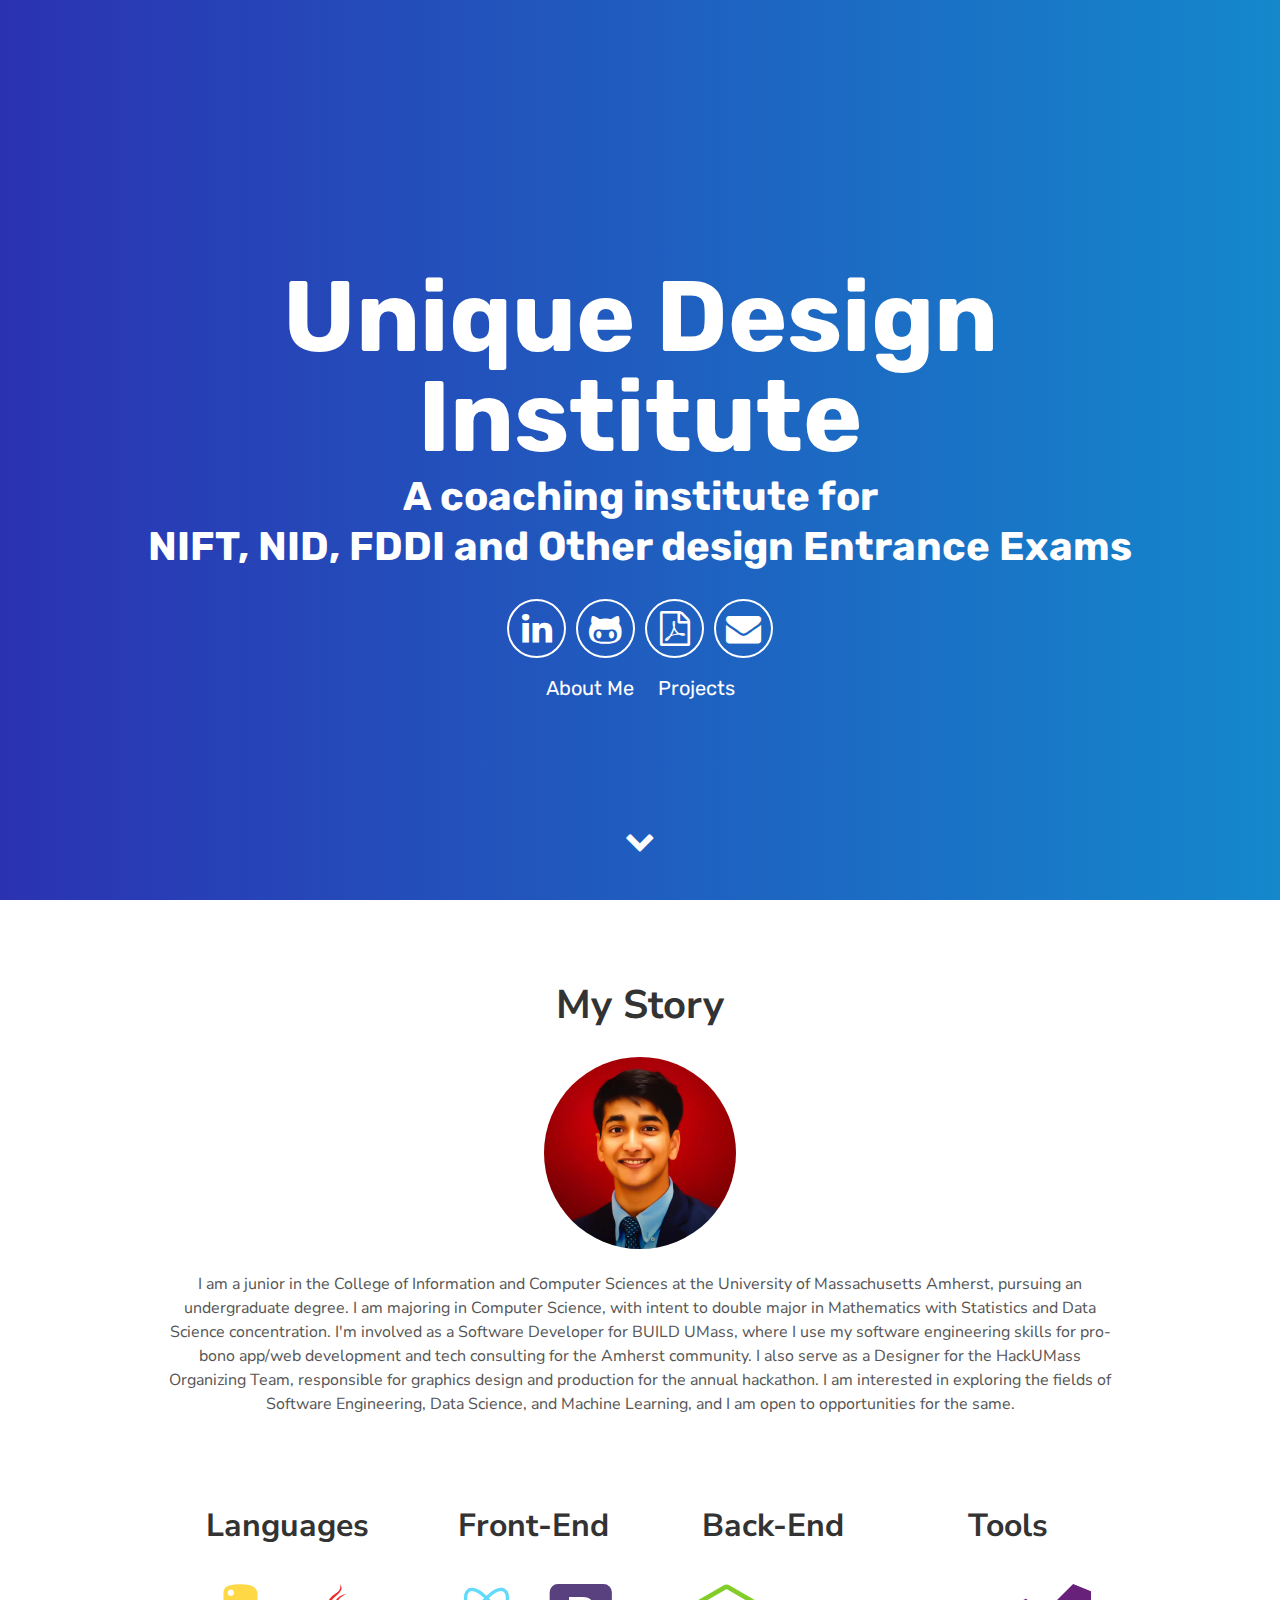
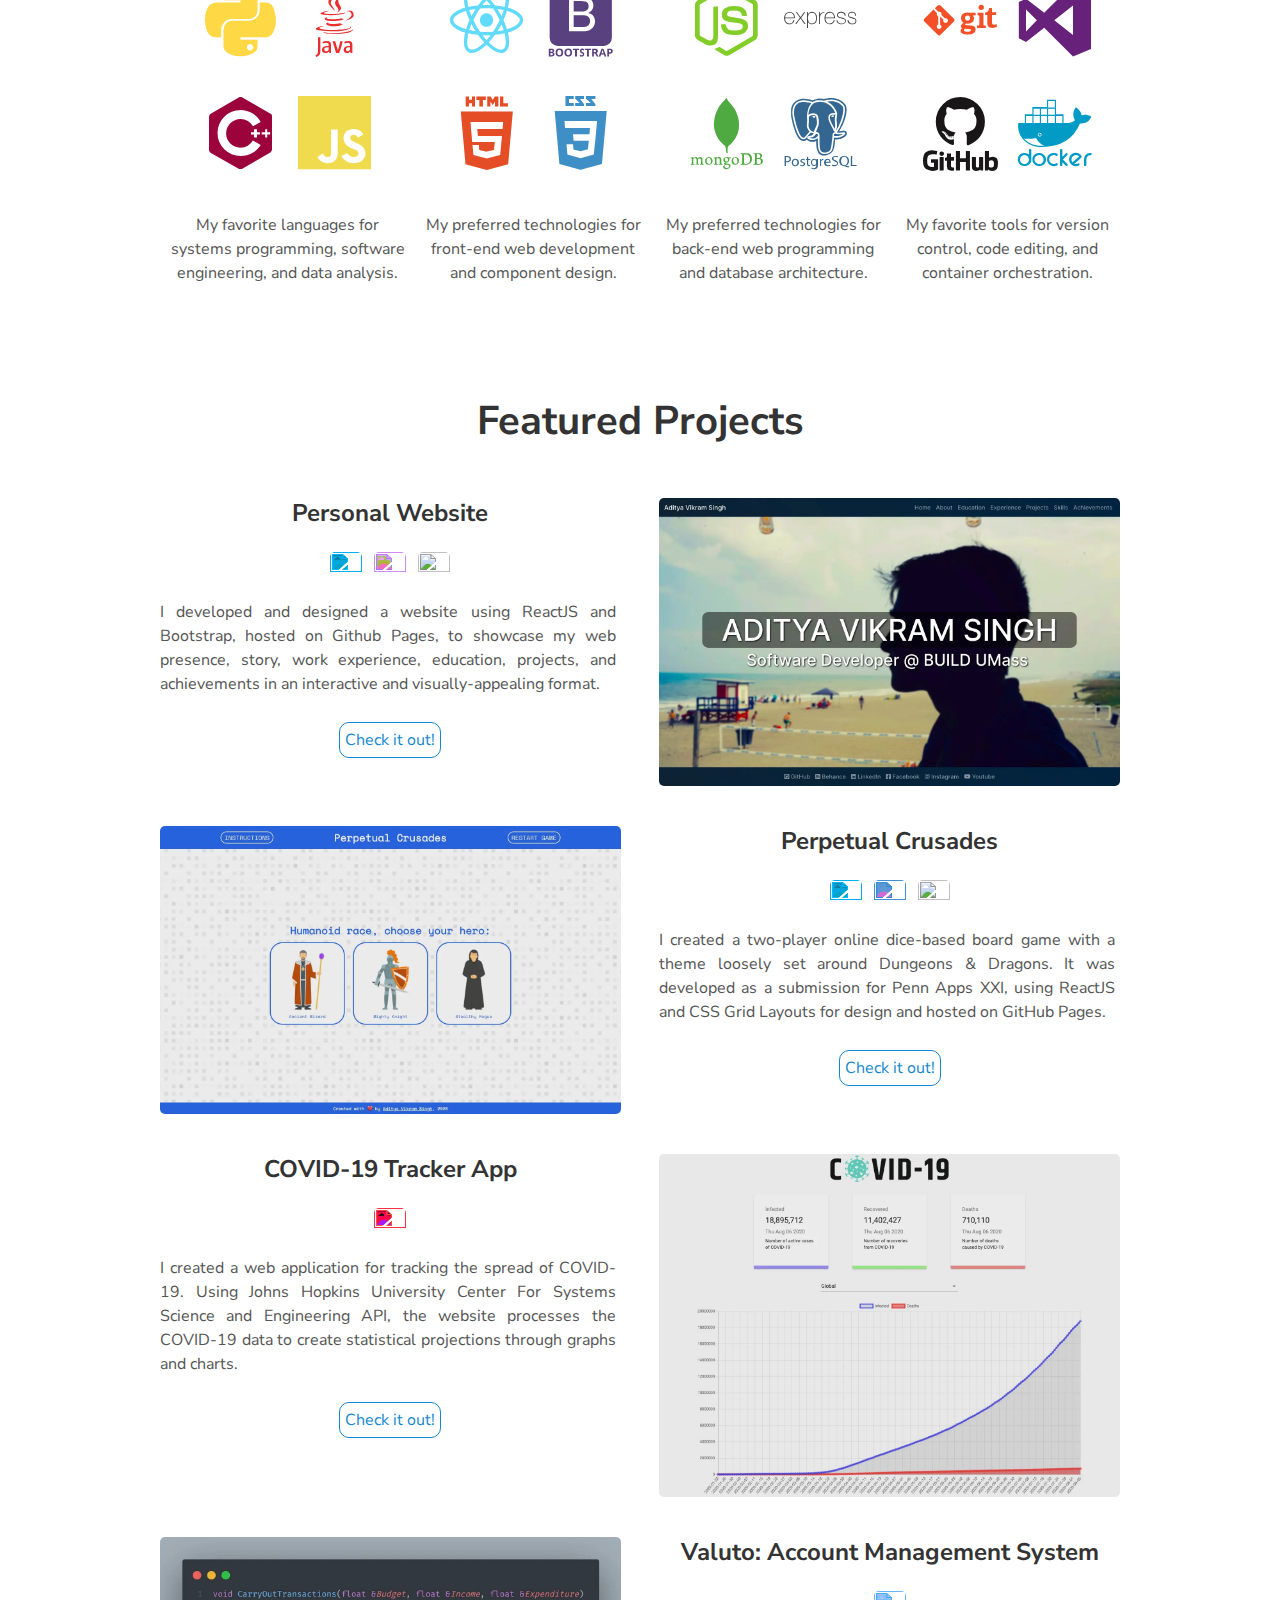
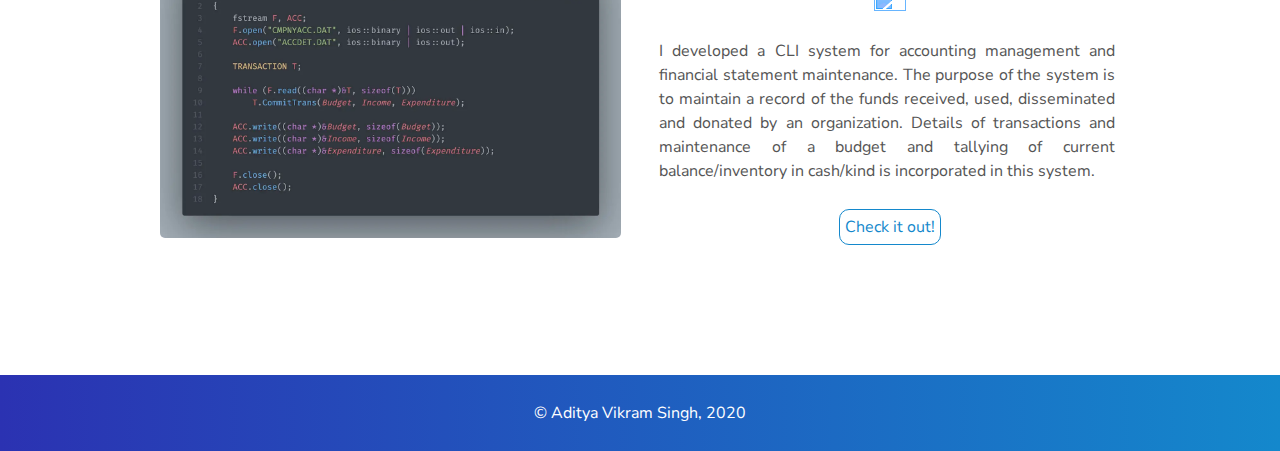
==== index.html @ 1f3f1dae "test" ====
<!DOCTYPE html>
<html lang="en">
  <head>
    <!-- Metadata of the Webpage -->
    <!-- Character-set Metadata -->
    <meta charset="utf-8" />
    <meta http-equiv="X-UA-Compatible" content="IE=edge" />
    <!-- Viewport Metadata -->
    <meta name="viewport" content="width=device-width, initial-scale=1" />
    <!-- Description Metadata-->
    <meta name="description" content="Portfolio Website" />
    <!-- Author Metadata -->
    <meta name="author" content="Aditya Vikram Singh" />
    <!-- Keyword Metadata -->
    <meta
      name="keywords"
      content="Aditya Singh, Aditya Vikram Singh, Aditya Vikram Singh DPS,
        Aditya Vikram Singh DPSRKP, Aditya Vikram Singh UMass, Aditya Vikram
        Singh UMass Amherst, Aditya Vikram Singh New Delhi, Aditya Vikram
        Singh Amherst, Aditya Vikram Singh ISSDC, Aditya Vikram Singh NASA,
        Aditya Vikram Singh, Aditya Vikram Singh Website, Aditya V Singh"
    />
    <!-- Webpage Logo -->
    <link rel="shortcut icon" href="./assets/img/favicon.ico" />
    <!-- Webpage Title -->
    <title>Aditya Vikram Singh</title>

    <!-- Import CSS: Main Stylesheet -->
    <link rel="stylesheet" href="./assets/css/main.css" />
  </head>

  <body>
    <div id="particles-js">
      <div class="header">
        <h1>
          <span class="site-title">Unique Design Institute</span>
          <span class="site-description">A coaching institute for </span>
          <span class="site-description"> NIFT, NID, FDDI and Other design Entrance Exams</span>
        </h1>
        <div class="header-icons">
          <a aria-label="My LinkedIn Profile" target="_blank" href="https://www.linkedin.com/in/avs1508/">
            <i class="icon fa fa-linkedin" aria-hidden="true"></i>
          </a>
          <a aria-label="My Github Profile" target="_blank" href="https://github.com/AVS1508">
            <i class="icon fa fa-github-alt" aria-hidden="true"></i>
          </a>
          <a aria-label="My Résumé" target="_blank" href="https://www.adityavsingh.com/resume.html">
            <i class="icon fa fa fa-file-pdf-o" aria-hidden="true"></i>
          </a>
          <a aria-label="Send Email" href="mailto:avsingh@umass.edu" target="_blank"
            ><i class="icon fa fa-envelope"></i
          ></a>
        </div>
        <div class="header-links">
          <a class="link" href="#about" data-scroll>About Me</a>
          <a class="link" href="#projects" data-scroll>Projects</a>
        </div>
      </div>
      <a class="down" href="#about" data-scroll><i class="icon fa fa-chevron-down" aria-hidden="true"></i></a>
    </div>

    <!-- About Section -->
    <section id="about">
      <!-- User Introduction-->
      <div class="user-details">
        <h1>My Story</h1>
        <picture>
          <source
            type="image/webp"
            srcset="./assets/img/webp/Professional-Picture-Me.webp"
            alt="Professional Me"
            width="20%"
            style="border-radius: 50%"
          />
          <img
            src="./assets/img/jpg/Professional-Picture-Me.jpg"
            alt="Professional Me"
            width="20%"
            style="border-radius: 50%"
          />
        </picture>
        <p>
          I am a junior in the College of Information and Computer Sciences at the University of Massachusetts Amherst,
          pursuing an undergraduate degree. I am majoring in Computer Science, with intent to double major in
          Mathematics with Statistics and Data Science concentration. I'm involved as a Software Developer for BUILD
          UMass, where I use my software engineering skills for pro-bono app/web development and tech consulting for the
          Amherst community. I also serve as a Designer for the HackUMass Organizing Team, responsible for graphics
          design and production for the annual hackathon. I am interested in exploring the fields of Software
          Engineering, Data Science, and Machine Learning, and I am open to opportunities for the same.
        </p>
      </div>

      <!-- User Specifics -->
      <div class="user">
        <!-- Technology Stack #1: Languages -->
        <div class="tech">
          <h2>Languages</h2>
          <i class="devicon-python-plain colored"></i>
          <i class="devicon-java-plain-wordmark colored"></i>
          <i class="devicon-cplusplus-plain colored"></i>
          <i class="devicon-javascript-plain colored"></i>
          <p>My favorite languages for systems programming, software engineering, and data analysis.</p>
        </div>

        <!-- Technology Stack #2: Front-End -->
        <div class="tech">
          <h2>Front-End</h2>
          <i class="devicon-react-original colored"></i>
          <i class="devicon-bootstrap-plain-wordmark colored"></i>
          <i class="devicon-html5-plain-wordmark colored"></i>
          <i class="devicon-css3-plain-wordmark colored"></i>
          <p>My preferred technologies for front-end web development and component design.</p>
        </div>

        <!-- Technology Stack #3: Back-End -->
        <div class="tech">
          <h2>Back-End</h2>
          <i class="devicon-nodejs-plain colored"></i>
          <i class="devicon-express-original-wordmark colored"></i>
          <i class="devicon-mongodb-plain-wordmark colored"></i>
          <i class="devicon-postgresql-plain-wordmark colored"></i>
          <p>My preferred technologies for back-end web programming and database architecture.</p>
        </div>

        <!-- Technology Stack #4: Tools -->
        <div class="tech">
          <h2>Tools</h2>
          <i class="devicon-git-plain-wordmark colored"></i>
          <i class="devicon-visualstudio-plain colored"></i>
          <i class="devicon-github-plain-wordmark colored"></i>
          <i class="devicon-docker-plain-wordmark colored"></i>
          <p>My favorite tools for version control, code editing, and container orchestration.</p>
        </div>
      </div>
    </section>

    <!-- Projects Section -->
    <section id="projects">
      <div class="user-details">
        <h1>Featured Projects</h1>
      </div>

      <!-- User Project #1: Personal Résumé Website -->
      <div class="user-projects">
        <div class="images-right">
          <picture>
            <source type="image/webp" srcset="./assets/img/webp/Personal-Resume-Website.webp" alt="Personal Website" />
            <img alt="Personal Website" src="./assets/img/jpg/Personal-Resume-Website.jpg" />
          </picture>
        </div>
        <div class="contents" style="text-align: center">
          <h3>Personal Website</h3>
          <div>
            <img
              height="32"
              width="32"
              src="https://unpkg.com/simple-icons@3.4.0/icons/react.svg"
              style="filter: invert(73%) sepia(74%) saturate(1552%) hue-rotate(169deg) brightness(109%) contrast(97%)"
            />
            &nbsp;
            <img
              height="32"
              width="32"
              src="https://unpkg.com/simple-icons@3.4.0/icons/bootstrap.svg"
              style="filter: invert(24%) sepia(14%) saturate(2270%) hue-rotate(222deg) brightness(102%) contrast(90%)"
            />
            &nbsp;
            <img height="32" width="32" src="https://unpkg.com/simple-icons@3.4.0/icons/github.svg" />
          </div>
          <p style="text-align: justify">
            I developed and designed a website using ReactJS and Bootstrap, hosted on Github Pages, to showcase my web
            presence, story, work experience, education, projects, and achievements in an interactive and
            visually-appealing format.
          </p>
          <a class="project-link" target="_blank" href="https://www.adityavsingh.com/">Check it out!</a>
        </div>
      </div>

      <!-- User Project #2: Summer 2020 Project -->
      <div class="user-projects">
        <div class="images-left">
          <picture>
            <source type="image/webp" srcset="./assets/img/webp/Perpetual-Crusades.webp" alt="Perpetual Crusades" />
            <img alt="Perpetual Crusades" src="./assets/img/jpg/Perpetual-Crusades.jpg" />
          </picture>
        </div>
        <div class="contents-right" style="text-align: center">
          <h3>Perpetual Crusades</h3>
          <img
            height="32"
            width="32"
            src="https://unpkg.com/simple-icons@3.4.0/icons/react.svg"
            style="filter: invert(73%) sepia(74%) saturate(1552%) hue-rotate(169deg) brightness(109%) contrast(97%)"
          />
          &nbsp;
          <img
            height="32"
            width="32"
            src="https://unpkg.com/simple-icons@3.4.0/icons/css3.svg"
            style="filter: invert(33%) sepia(29%) saturate(3844%) hue-rotate(184deg) brightness(90%) contrast(84%)"
          />
          &nbsp;
          <img height="32" width="32" src="https://unpkg.com/simple-icons@3.4.0/icons/github.svg" />
          <p style="text-align: justify">
            I created a two-player online dice-based board game with a theme loosely set around Dungeons & Dragons. It
            was developed as a submission for Penn Apps XXI, using ReactJS and CSS Grid Layouts for design and hosted on
            GitHub Pages.
          </p>
          <a class="project-link" target="_blank" href="https://github.com/AVS1508/Summer-2020-Project"
            >Check it out!</a
          >
        </div>
      </div>

      <!-- User Project #3: COVID-19 Tracker App -->
      <div class="user-projects">
        <div class="images-right">
          <picture>
            <source type="image/webp" srcset="./assets/img/webp/COVID19-Tracker-App.webp" alt="COVID-19 Tracker App" />
            <img alt="COVID-19 Tracker App" src="./assets/img/jpg/COVID19-Tracker-App.jpg" />
          </picture>
        </div>
        <div class="contents" style="text-align: center">
          <h3>COVID-19 Tracker App</h3>
          <div>
            <img
              height="32"
              width="32"
              src="https://unpkg.com/simple-icons@3.4.0/icons/javascript.svg"
              style="filter: invert(96%) sepia(47%) saturate(4151%) hue-rotate(338deg) brightness(100%) contrast(95%)"
            />
          </div>
          <p style="text-align: justify">
            I created a web application for tracking the spread of COVID-19. Using Johns Hopkins University Center For
            Systems Science and Engineering API, the website processes the COVID-19 data to create statistical
            projections through graphs and charts.
          </p>
          <a class="project-link" target="_blank" href="https://www.adityavsingh.com/covid19-tracker-app">
            Check it out!
          </a>
        </div>
      </div>

      <!-- Use Project #4: Valuto: Account Management System -->
      <div class="user-projects">
        <div class="images-left">
          <picture>
            <source
              type="image/webp"
              srcset="./assets/img/webp/Valuto-Account-Management.webp"
              alt="Valuto: Account Management System"
            />
            <img alt="Valuto: Account Management System" src="./assets/img/jpg/Valuto-Account-Management.jpg" />
          </picture>
        </div>
        <div class="contents-right" style="text-align: center">
          <h3>Valuto: Account Management System</h3>
          <div>
            <img
              height="32"
              width="32"
              src="https://unpkg.com/simple-icons@3.4.0/icons/cplusplus.svg"
              style="filter: invert(22%) sepia(77%) saturate(1486%) hue-rotate(183deg) brightness(101%) contrast(103%)"
            />
          </div>
          <p style="text-align: justify">
            I developed a CLI system for accounting management and financial statement maintenance. The purpose of the
            system is to maintain a record of the funds received, used, disseminated and donated by an organization.
            Details of transactions and maintenance of a budget and tallying of current balance/inventory in cash/kind
            is incorporated in this system.
          </p>
          <a class="project-link" target="_blank" href="https://github.com/AVS1508/Valuto-Account-Management-System">
            Check it out!
          </a>
        </div>
      </div>
    </section>

    <footer class="footer">
      <p>&copy; Aditya Vikram Singh, 2020</p>
    </footer>

    <!-- Import JS: Particles Theme -->
    <script src="https://cdn.jsdelivr.net/particles.js/2.0.0/particles.min.js"></script>
    <!-- Import JS: Sweet Scroll -->
    <script src="./assets/js/sweet-scroll.min.js"></script>
    <!-- Import JS: Google Analytics -->
    <script src="./assets/js/google-analytics.js"></script>
    <!-- Import JS: Main Script -->
    <script src="./assets/js/main.js"></script>
  </body>
</html>
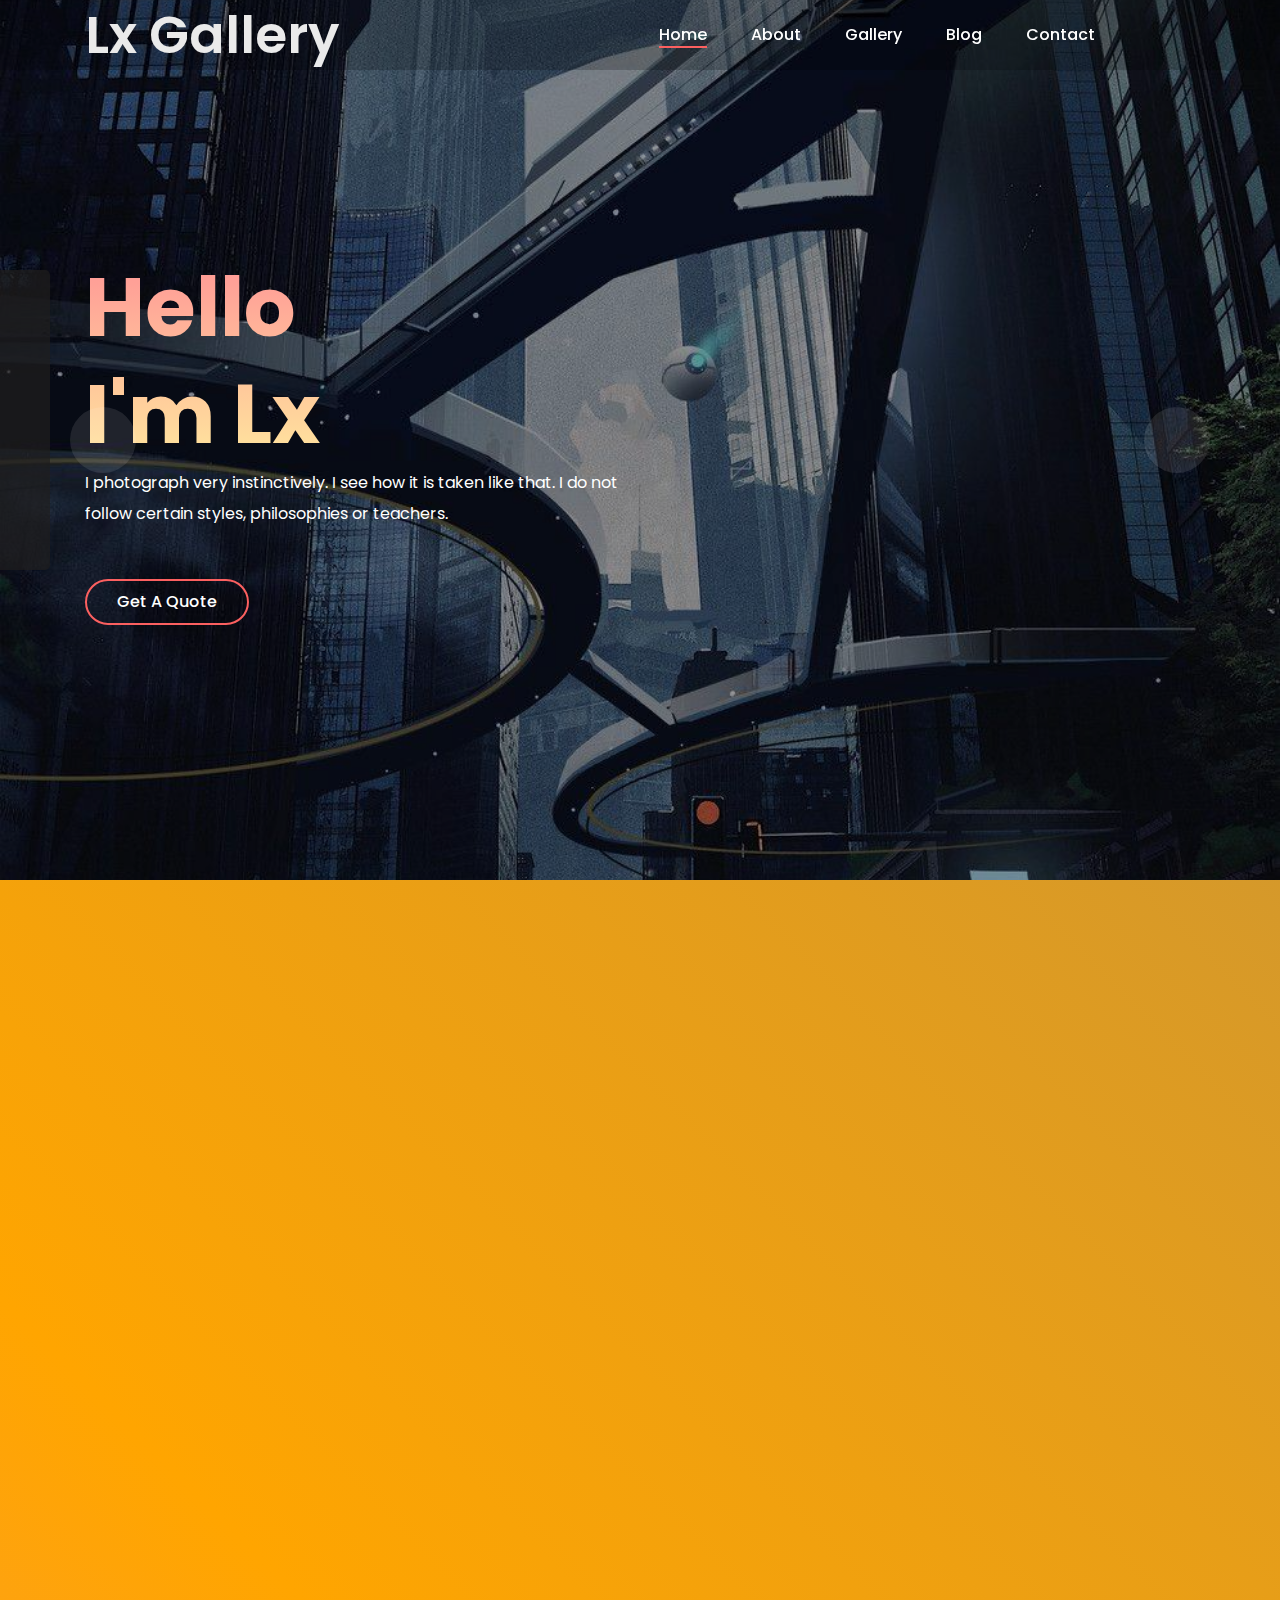
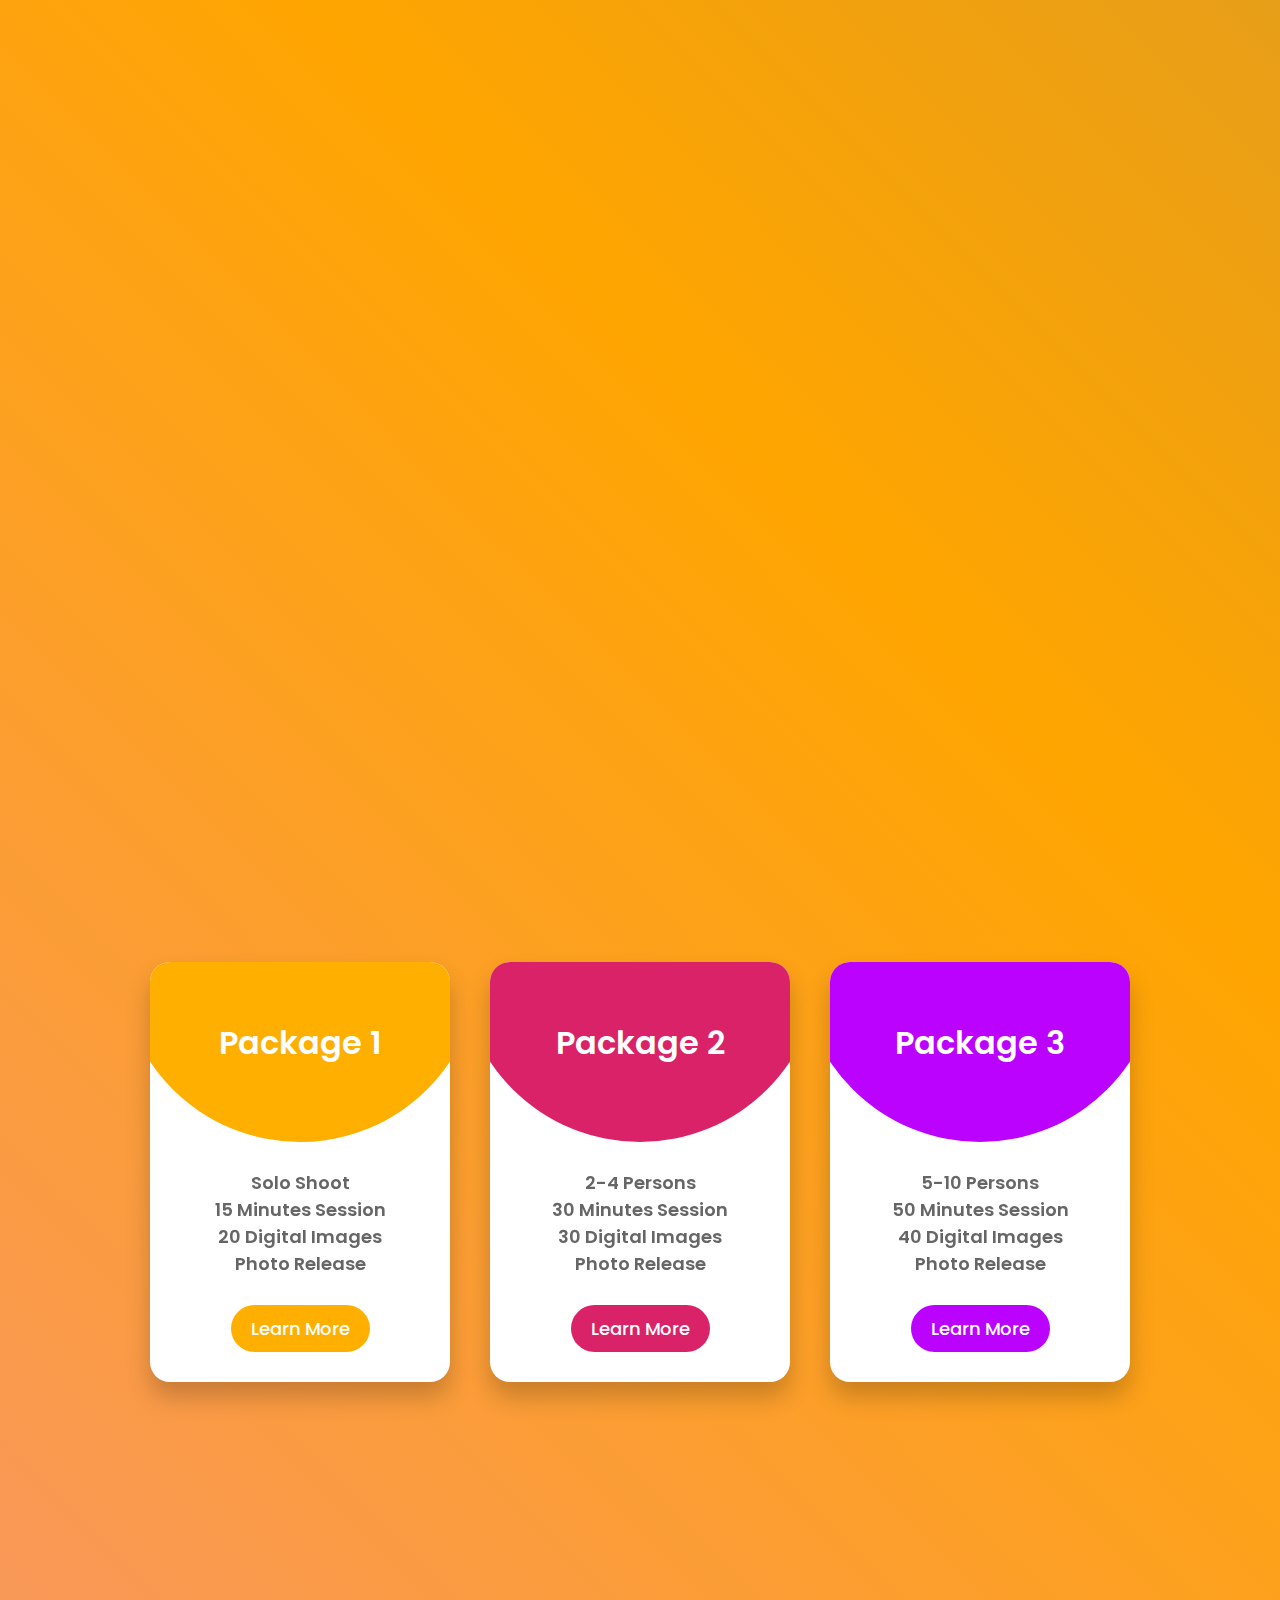
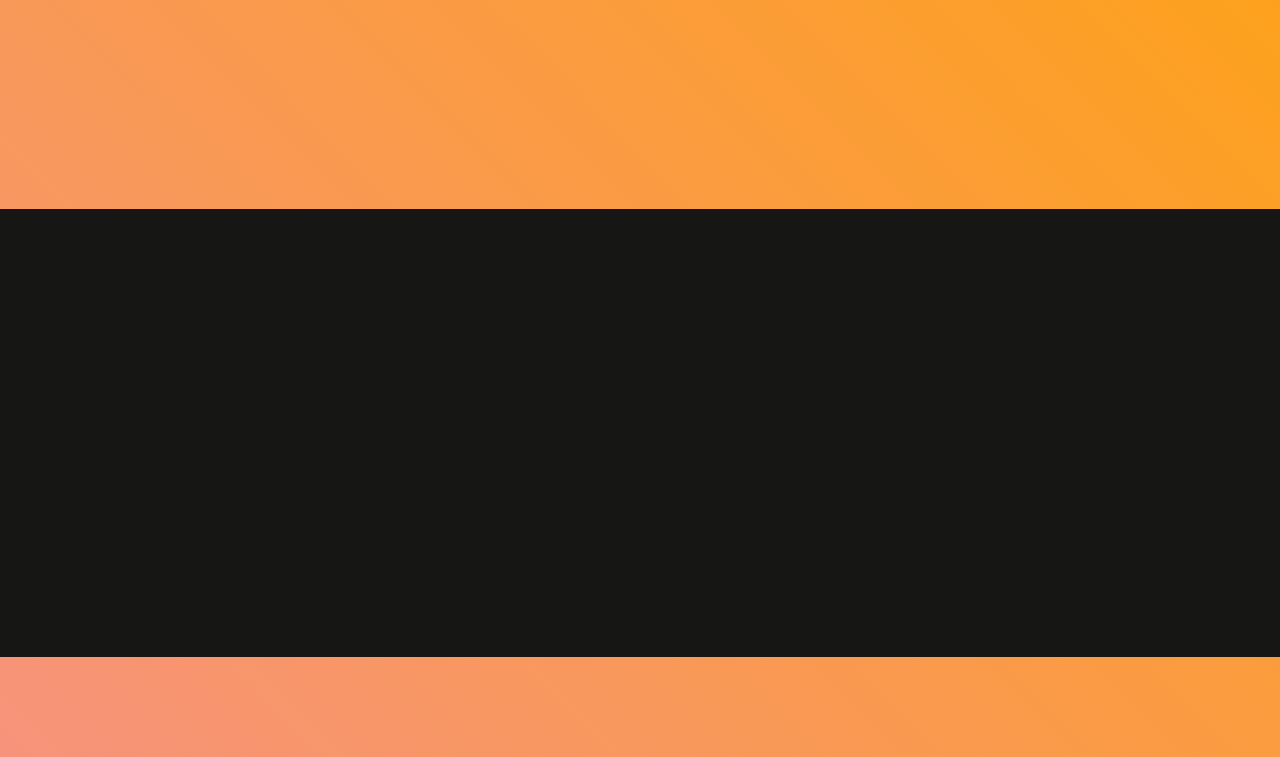
==== commit c734c576: "new" ====
--- a/index.html
+++ b/index.html
@@ -1,292 +1,531 @@
 <!DOCTYPE html>
 <html lang="en">
-  <head>
-    <!-- Metadata of the Webpage -->
-    <!-- Character-set Metadata -->
-    <meta charset="utf-8" />
-    <meta http-equiv="X-UA-Compatible" content="IE=edge" />
-    <!-- Viewport Metadata -->
-    <meta name="viewport" content="width=device-width, initial-scale=1" />
-    <!-- Description Metadata-->
-    <meta name="description" content="Portfolio Website" />
-    <!-- Author Metadata -->
-    <meta name="author" content="Aditya Vikram Singh" />
-    <!-- Keyword Metadata -->
-    <meta
-      name="keywords"
-      content="Aditya Singh, Aditya Vikram Singh, Aditya Vikram Singh DPS,
-        Aditya Vikram Singh DPSRKP, Aditya Vikram Singh UMass, Aditya Vikram
-        Singh UMass Amherst, Aditya Vikram Singh New Delhi, Aditya Vikram
-        Singh Amherst, Aditya Vikram Singh ISSDC, Aditya Vikram Singh NASA,
-        Aditya Vikram Singh, Aditya Vikram Singh Website, Aditya V Singh"
-    />
-    <!-- Webpage Logo -->
-    <link rel="shortcut icon" href="./assets/img/favicon.ico" />
-    <!-- Webpage Title -->
-    <title>Aditya Vikram Singh</title>
-
-    <!-- Import CSS: Main Stylesheet -->
-    <link rel="stylesheet" href="./assets/css/main.css" />
-  </head>
-
-  <body>
-    <div id="particles-js">
-      <div class="header">
-        <h1>
-          <span class="site-title">Unique Design Institute</span>
-          <span class="site-description">A coaching institute for </span>
-          <span class="site-description"> NIFT, NID, FDDI and Other design Entrance Exams</span>
-        </h1>
-        <div class="header-icons">
-          <a aria-label="My LinkedIn Profile" target="_blank" href="https://www.linkedin.com/in/avs1508/">
-            <i class="icon fa fa-linkedin" aria-hidden="true"></i>
-          </a>
-          <a aria-label="My Github Profile" target="_blank" href="https://github.com/AVS1508">
-            <i class="icon fa fa-github-alt" aria-hidden="true"></i>
-          </a>
-          <a aria-label="My Résumé" target="_blank" href="https://www.adityavsingh.com/resume.html">
-            <i class="icon fa fa fa-file-pdf-o" aria-hidden="true"></i>
-          </a>
-          <a aria-label="Send Email" href="mailto:avsingh@umass.edu" target="_blank"
-            ><i class="icon fa fa-envelope"></i
-          ></a>
-        </div>
-        <div class="header-links">
-          <a class="link" href="#about" data-scroll>About Me</a>
-          <a class="link" href="#projects" data-scroll>Projects</a>
-        </div>
-      </div>
-      <a class="down" href="#about" data-scroll><i class="icon fa fa-chevron-down" aria-hidden="true"></i></a>
+
+
+
+<head>
+    <meta charset="UTF-8">
+    <meta name="description" content="">
+    <meta http-equiv="X-UA-Compatible" content="IE=edge">
+    <meta name="viewport" content="width=device-width, initial-scale=1, shrink-to-fit=no">
+
+
+    <title>Lx Gallery | Home</title>
+    <link rel="stylesheet" href="https://cdnjs.cloudflare.com/ajax/libs/font-awesome/6.0.0-beta2/css/all.min.css"
+        integrity="sha512-YWzhKL2whUzgiheMoBFwW8CKV4qpHQAEuvilg9FAn5VJUDwKZZxkJNuGM4XkWuk94WCrrwslk8yWNGmY1EduTA=="
+        crossorigin="anonymous" referrerpolicy="no-referrer" />
+
+    <!-- <link rel="icon" href="img/core-img/1.png"> -->
+    <link rel="icon" href="img/core-img/favicon.png">
+    <!-- animate on scroll css  -->
+    <link rel="stylesheet" href="https://unpkg.com/aos@next/dist/aos.css" />
+
+    <link rel="stylesheet" href="style.css">
+</head>
+
+<body>
+
+    <div id="preloader">
+        <div class="loader"></div>
     </div>
 
-    <!-- About Section -->
-    <section id="about">
-      <!-- User Introduction-->
-      <div class="user-details">
-        <h1>My Story</h1>
-        <picture>
-          <source
-            type="image/webp"
-            srcset="./assets/img/webp/Professional-Picture-Me.webp"
-            alt="Professional Me"
-            width="20%"
-            style="border-radius: 50%"
-          />
-          <img
-            src="./assets/img/jpg/Professional-Picture-Me.jpg"
-            alt="Professional Me"
-            width="20%"
-            style="border-radius: 50%"
-          />
-        </picture>
-        <p>
-          I am a junior in the College of Information and Computer Sciences at the University of Massachusetts Amherst,
-          pursuing an undergraduate degree. I am majoring in Computer Science, with intent to double major in
-          Mathematics with Statistics and Data Science concentration. I'm involved as a Software Developer for BUILD
-          UMass, where I use my software engineering skills for pro-bono app/web development and tech consulting for the
-          Amherst community. I also serve as a Designer for the HackUMass Organizing Team, responsible for graphics
-          design and production for the annual hackathon. I am interested in exploring the fields of Software
-          Engineering, Data Science, and Machine Learning, and I am open to opportunities for the same.
-        </p>
-      </div>
-
-      <!-- User Specifics -->
-      <div class="user">
-        <!-- Technology Stack #1: Languages -->
-        <div class="tech">
-          <h2>Languages</h2>
-          <i class="devicon-python-plain colored"></i>
-          <i class="devicon-java-plain-wordmark colored"></i>
-          <i class="devicon-cplusplus-plain colored"></i>
-          <i class="devicon-javascript-plain colored"></i>
-          <p>My favorite languages for systems programming, software engineering, and data analysis.</p>
-        </div>
-
-        <!-- Technology Stack #2: Front-End -->
-        <div class="tech">
-          <h2>Front-End</h2>
-          <i class="devicon-react-original colored"></i>
-          <i class="devicon-bootstrap-plain-wordmark colored"></i>
-          <i class="devicon-html5-plain-wordmark colored"></i>
-          <i class="devicon-css3-plain-wordmark colored"></i>
-          <p>My preferred technologies for front-end web development and component design.</p>
-        </div>
-
-        <!-- Technology Stack #3: Back-End -->
-        <div class="tech">
-          <h2>Back-End</h2>
-          <i class="devicon-nodejs-plain colored"></i>
-          <i class="devicon-express-original-wordmark colored"></i>
-          <i class="devicon-mongodb-plain-wordmark colored"></i>
-          <i class="devicon-postgresql-plain-wordmark colored"></i>
-          <p>My preferred technologies for back-end web programming and database architecture.</p>
-        </div>
-
-        <!-- Technology Stack #4: Tools -->
-        <div class="tech">
-          <h2>Tools</h2>
-          <i class="devicon-git-plain-wordmark colored"></i>
-          <i class="devicon-visualstudio-plain colored"></i>
-          <i class="devicon-github-plain-wordmark colored"></i>
-          <i class="devicon-docker-plain-wordmark colored"></i>
-          <p>My favorite tools for version control, code editing, and container orchestration.</p>
-        </div>
-      </div>
+
+    <div class="top-search-area">
+        <div class="modal fade" id="searchModal" tabindex="-1" role="dialog" aria-hidden="true">
+            <div class="modal-dialog modal-dialog-centered" role="document">
+                <div class="modal-content">
+                    <div class="modal-body">
+
+                        <button type="button" class="btn close-btn" data-dismiss="modal" style="font-size: 18px;"><i
+                                class="fas fa-times-circle"></i></button>
+
+                        <form action="https://scontinues22.wixsite.com/mysite" method="post">
+                            <input type="search" name="top-search-bar" class="form-control"
+                                placeholder="Search and hit enter...">
+                            <button type="submit">Search</button>
+                        </form>
+                    </div>
+                </div>
+            </div>
+        </div>
+    </div>
+
+    <header class="header-area">
+
+        <div class="main-header-area">
+            <div class="classy-nav-container breakpoint-off">
+                <div class="container">
+
+                    <nav class="classy-navbar justify-content-between" id="lxNav">
+
+                        <a class="nav-brand" href="index.html" data-aos="fade-right" data-aos-duration="3000">
+                            <h1 class="home-logo">Lx Gallery</h1>
+                        </a>
+
+                        <div class="classy-navbar-toggler">
+                            <span class="navbarToggler"><span></span><span></span><span></span></span>
+                        </div>
+
+                        <div class="classy-menu">
+
+                            <div class="classycloseIcon">
+                                <div class="cross-wrap"><span class="top"></span><span class="bottom"></span></div>
+                            </div>
+
+                            <div class="classynav" data-aos="fade-left" data-aos-duration="3000">
+                                <ul id="nav">
+                                    <li class="active"><a href="index.html">Home</a></li>
+                                    <li><a href="about.html">About</a></li>
+                                    <li><a href="gallery.html">Gallery</a></li>
+                                    <li><a href="blog.html">Blog</a></li>
+                                    <li><a href="contact.html">Contact</a></li>
+                                </ul>
+
+                                <div class="search-icon" data-toggle="modal" data-target="#searchModal"> <i
+                                        class="fa fa-search" aria-hidden="true"></i></div>
+                            </div>
+
+                        </div>
+                    </nav>
+                </div>
+            </div>
+        </div>
+    </header>
+    <ul id="social-sidebar" data-aos="fade-right" data-aos-duration="3000" style="z-index: 200">
+        <li>
+            <a class="entypo-telegrem" href="https://t.me/LxChatGroup" target="_blank"><span>Telegram</span></a>
+        </li>
+        <li>
+            <a class="entypo-github" href="https://github.com/0AIB" target="_blank"><span>Github</span></a>
+        </li>
+        <li>
+            <a class="entypo-gplus" href="https://www.quora.com/profile/Lx0980"
+                target="_blank"><span>Google+</span></a>
+        </li>
+        <li>
+            <a class="entypo-instagrem" href="https://www.instagram.com/lx_0980"
+                target="_blank"><span>Instagram</span></a>
+        </li>
+        <li>
+            <a class="entypo-linkedin" href="https://www.linkedin.com/in/lx-rn-1310b0256"
+                target="_blank"><span>LinkedIn</span></a>
+        </li>
+        <li>
+            <a class="entypo-twitter" href="https://twitter.com/Lx0980" target="_blank"><span>Twitter</span></a>
+        </li>
+    </ul>
+
+
+    <section class="welcome-area" data-aos="fade-right-up" data-aos-duration="3000">
+        <div class="welcome-slides owl-carousel">
+
+            <div class="single-welcome-slide bg-img bg-overlay" style="background-image: url(img/lx-imges/lx2.jpg);">
+                <div class="container h-100">
+                    <div class="row h-100 align-items-center">
+
+                        <div class="col-12 col-lg-8 col-xl-6">
+                            <div class="welcome-text">
+                                <h2 data-animation="bounceInUp" data-delay="100ms">Hello <br>I'm Lx</h2>
+                                <p data-animation="bounceInUp" data-delay="500ms">I photograph very instinctively. I
+                                    see how it is taken like that. I do not follow certain styles, philosophies or
+                                    teachers.</p>
+                                <div class="hero-btn-group" data-animation="bounceInUp" data-delay="900ms">
+                                    <a href="#" class="btn lx-btn mb-3 mb-sm-0 mr-4">Get a Quote</a>
+                                </div>
+                            </div>
+                        </div>
+                    </div>
+                </div>
+            </div>
+
+            <div class="single-welcome-slide bg-img bg-overlay" data-aos="fade-left" data-aos-duration="3000"
+                style="background-image: url(img/lx-imges/lx1.jpg);">
+                <div class="container h-100">
+                    <div class="row h-100 align-items-center">
+
+                        <div class="col-12 col-lg-8 col-xl-6">
+                            <div class="welcome-text">
+                                <h2 data-animation="bounceInUp" data-delay="100ms">Hello <br>I'm Lx</h2>
+                                <p data-animation="bounceInUp" data-delay="500ms">I photograph very instinctively. It`s
+                                    about
+                                    finding something intresting in an ordinary place... I've found it has little to do
+                                    with
+                                    the things you see and everything to do with the way you see them.
+                                </p>
+                                <div class="hero-btn-group" data-animation="bounceInUp" data-delay="900ms">
+                                    <a href="#" class="btn lx-btn mb-3 mb-sm-0 mr-4">Get a Quote</a>
+                                </div>
+                            </div>
+                        </div>
+                    </div>
+                </div>
+            </div>
+        </div>
     </section>
 
-    <!-- Projects Section -->
-    <section id="projects">
-      <div class="user-details">
-        <h1>Featured Projects</h1>
-      </div>
-
-      <!-- User Project #1: Personal Résumé Website -->
-      <div class="user-projects">
-        <div class="images-right">
-          <picture>
-            <source type="image/webp" srcset="./assets/img/webp/Personal-Resume-Website.webp" alt="Personal Website" />
-            <img alt="Personal Website" src="./assets/img/jpg/Personal-Resume-Website.jpg" />
-          </picture>
-        </div>
-        <div class="contents" style="text-align: center">
-          <h3>Personal Website</h3>
-          <div>
-            <img
-              height="32"
-              width="32"
-              src="https://unpkg.com/simple-icons@3.4.0/icons/react.svg"
-              style="filter: invert(73%) sepia(74%) saturate(1552%) hue-rotate(169deg) brightness(109%) contrast(97%)"
-            />
-            &nbsp;
-            <img
-              height="32"
-              width="32"
-              src="https://unpkg.com/simple-icons@3.4.0/icons/bootstrap.svg"
-              style="filter: invert(24%) sepia(14%) saturate(2270%) hue-rotate(222deg) brightness(102%) contrast(90%)"
-            />
-            &nbsp;
-            <img height="32" width="32" src="https://unpkg.com/simple-icons@3.4.0/icons/github.svg" />
-          </div>
-          <p style="text-align: justify">
-            I developed and designed a website using ReactJS and Bootstrap, hosted on Github Pages, to showcase my web
-            presence, story, work experience, education, projects, and achievements in an interactive and
-            visually-appealing format.
-          </p>
-          <a class="project-link" target="_blank" href="https://www.adityavsingh.com/">Check it out!</a>
-        </div>
-      </div>
-
-      <!-- User Project #2: Summer 2020 Project -->
-      <div class="user-projects">
-        <div class="images-left">
-          <picture>
-            <source type="image/webp" srcset="./assets/img/webp/Perpetual-Crusades.webp" alt="Perpetual Crusades" />
-            <img alt="Perpetual Crusades" src="./assets/img/jpg/Perpetual-Crusades.jpg" />
-          </picture>
-        </div>
-        <div class="contents-right" style="text-align: center">
-          <h3>Perpetual Crusades</h3>
-          <img
-            height="32"
-            width="32"
-            src="https://unpkg.com/simple-icons@3.4.0/icons/react.svg"
-            style="filter: invert(73%) sepia(74%) saturate(1552%) hue-rotate(169deg) brightness(109%) contrast(97%)"
-          />
-          &nbsp;
-          <img
-            height="32"
-            width="32"
-            src="https://unpkg.com/simple-icons@3.4.0/icons/css3.svg"
-            style="filter: invert(33%) sepia(29%) saturate(3844%) hue-rotate(184deg) brightness(90%) contrast(84%)"
-          />
-          &nbsp;
-          <img height="32" width="32" src="https://unpkg.com/simple-icons@3.4.0/icons/github.svg" />
-          <p style="text-align: justify">
-            I created a two-player online dice-based board game with a theme loosely set around Dungeons & Dragons. It
-            was developed as a submission for Penn Apps XXI, using ReactJS and CSS Grid Layouts for design and hosted on
-            GitHub Pages.
-          </p>
-          <a class="project-link" target="_blank" href="https://github.com/AVS1508/Summer-2020-Project"
-            >Check it out!</a
-          >
-        </div>
-      </div>
-
-      <!-- User Project #3: COVID-19 Tracker App -->
-      <div class="user-projects">
-        <div class="images-right">
-          <picture>
-            <source type="image/webp" srcset="./assets/img/webp/COVID19-Tracker-App.webp" alt="COVID-19 Tracker App" />
-            <img alt="COVID-19 Tracker App" src="./assets/img/jpg/COVID19-Tracker-App.jpg" />
-          </picture>
-        </div>
-        <div class="contents" style="text-align: center">
-          <h3>COVID-19 Tracker App</h3>
-          <div>
-            <img
-              height="32"
-              width="32"
-              src="https://unpkg.com/simple-icons@3.4.0/icons/javascript.svg"
-              style="filter: invert(96%) sepia(47%) saturate(4151%) hue-rotate(338deg) brightness(100%) contrast(95%)"
-            />
-          </div>
-          <p style="text-align: justify">
-            I created a web application for tracking the spread of COVID-19. Using Johns Hopkins University Center For
-            Systems Science and Engineering API, the website processes the COVID-19 data to create statistical
-            projections through graphs and charts.
-          </p>
-          <a class="project-link" target="_blank" href="https://www.adityavsingh.com/covid19-tracker-app">
-            Check it out!
-          </a>
-        </div>
-      </div>
-
-      <!-- Use Project #4: Valuto: Account Management System -->
-      <div class="user-projects">
-        <div class="images-left">
-          <picture>
-            <source
-              type="image/webp"
-              srcset="./assets/img/webp/Valuto-Account-Management.webp"
-              alt="Valuto: Account Management System"
-            />
-            <img alt="Valuto: Account Management System" src="./assets/img/jpg/Valuto-Account-Management.jpg" />
-          </picture>
-        </div>
-        <div class="contents-right" style="text-align: center">
-          <h3>Valuto: Account Management System</h3>
-          <div>
-            <img
-              height="32"
-              width="32"
-              src="https://unpkg.com/simple-icons@3.4.0/icons/cplusplus.svg"
-              style="filter: invert(22%) sepia(77%) saturate(1486%) hue-rotate(183deg) brightness(101%) contrast(103%)"
-            />
-          </div>
-          <p style="text-align: justify">
-            I developed a CLI system for accounting management and financial statement maintenance. The purpose of the
-            system is to maintain a record of the funds received, used, disseminated and donated by an organization.
-            Details of transactions and maintenance of a budget and tallying of current balance/inventory in cash/kind
-            is incorporated in this system.
-          </p>
-          <a class="project-link" target="_blank" href="https://github.com/AVS1508/Valuto-Account-Management-System">
-            Check it out!
-          </a>
-        </div>
-      </div>
+
+
+    <div class="lx-portfolio-area section-padding-80 ">
+        <div class="container-fluid" data-aos="zoom-in" data-aos-duration="3000">
+            <div class="row">
+                <div class="col-12">
+
+                    <div class="lx-projects-menu">
+                        <div class="portfolio-menu text-center">
+                            <button class="btn active" data-filter="*">All</button>
+                            <button class="btn" data-filter=".human">Human</button>
+                            <button class="btn" data-filter=".nature">Nature</button>
+                            <button class="btn" data-filter=".country">Country</button>
+                            <button class="btn" data-filter=".video">Video</button>
+                        </div>
+                    </div>
+                </div>
+            </div>
+            <div class="row lx-portfolio">
+
+                <div class="col-12 col-sm-6 col-lg-3 single_gallery_item nature mb-30 wow fadeInUp"
+                    data-wow-delay="100ms">
+                    <div class="single-portfolio-content">
+                        <img src="img/bg-img/64.jpg" alt="">
+                        <div class="hover-content">
+                            <a href="img/bg-img/64.jpg" class="portfolio-img">+</a>
+                        </div>
+                    </div>
+                </div>
+
+                <div class="col-12 col-sm-6 col-lg-3 single_gallery_item video human mb-30 wow fadeInUp"
+                    data-wow-delay="300ms">
+                    <div class="single-portfolio-content">
+                        <img src="img/bg-img/4.jpg" alt="">
+                        <div class="hover-content">
+                            <a href="img/bg-img/4.jpg" class="portfolio-img">+</a>
+                        </div>
+                    </div>
+                </div>
+
+                <div class="col-12 col-sm-6 col-lg-3 single_gallery_item country mb-30 wow fadeInUp"
+                    data-wow-delay="500ms">
+                    <div class="single-portfolio-content">
+                        <img src="img/bg-img/5.jpg" alt="">
+                        <div class="hover-content">
+                            <a href="img/bg-img/5.jpg" class="portfolio-img">+</a>
+                        </div>
+                    </div>
+                </div>
+
+                <div class="col-12 col-sm-6 col-lg-3 single_gallery_item human mb-30 wow fadeInUp"
+                    data-wow-delay="700ms">
+                    <div class="single-portfolio-content">
+                        <img src="img/bg-img/6.jpg" alt="">
+                        <div class="hover-content">
+                            <a href="img/bg-img/6.jpg" class="portfolio-img">+</a>
+                        </div>
+                    </div>
+                </div>
+
+                <div class="col-12 col-sm-6 col-lg-3 single_gallery_item nature mb-30 wow fadeInUp"
+                    data-wow-delay="100ms">
+                    <div class="single-portfolio-content">
+                        <img src="img/bg-img/7.jpg" alt="">
+                        <div class="hover-content">
+                            <a href="img/bg-img/7.jpg" class="portfolio-img">+</a>
+                        </div>
+                    </div>
+                </div>
+
+                <div class="col-12 col-sm-6 col-lg-3 single_gallery_item video country mb-30 wow fadeInUp"
+                    data-wow-delay="300ms">
+                    <div class="single-portfolio-content">
+                        <img src="img/bg-img/8.jpg" alt="">
+                        <div class="hover-content">
+                            <a href="img/bg-img/8.jpg" class="portfolio-img">+</a>
+                        </div>
+                    </div>
+                </div>
+
+                <div class="col-12 col-sm-6 col-lg-3 single_gallery_item human mb-30 wow fadeInUp"
+                    data-wow-delay="500ms">
+                    <div class="single-portfolio-content">
+                        <img src="img/bg-img/10.jpg" alt="">
+                        <div class="hover-content">
+                            <a href="img/bg-img/10.jpg" class="portfolio-img">+</a>
+                        </div>
+                    </div>
+                </div>
+
+                <div class="col-12 col-sm-6 col-lg-3 single_gallery_item nature mb-30 wow fadeInUp"
+                    data-wow-delay="700ms">
+                    <div class="single-portfolio-content">
+                        <img src="img/bg-img/9.jpg" alt="">
+                        <div class="hover-content">
+                            <a href="img/bg-img/9.jpg" class="portfolio-img">+</a>
+                        </div>
+                    </div>
+                </div>
+
+                <div class="col-12 col-sm-6 col-lg-6 single_gallery_item video country mb-30 wow fadeInUp"
+                    data-wow-delay="100ms">
+                    <div class="single-portfolio-content">
+                        <img src="img/bg-img/36.jpg" alt="">
+                        <div class="hover-content">
+                            <a href="img/bg-img/36.jpg" class="portfolio-img">+</a>
+                        </div>
+                    </div>
+                </div>
+
+                <div class="col-12 col-sm-6 col-lg-3 single_gallery_item human mb-30 wow fadeInUp"
+                    data-wow-delay="300ms">
+                    <div class="single-portfolio-content">
+                        <img src="img/bg-img/37.jpg" alt="">
+                        <div class="hover-content">
+                            <a href="img/bg-img/37.jpg" class="portfolio-img">+</a>
+                        </div>
+                    </div>
+                </div>
+
+                <div class="col-12 col-sm-6 col-lg-3 single_gallery_item country mb-30 wow fadeInUp"
+                    data-wow-delay="500ms">
+                    <div class="single-portfolio-content">
+                        <img src="img/bg-img/image_new.jpg" alt="">
+                        <div class="hover-content">
+                            <a href="img/bg-img/image_new.jpg" class="portfolio-img">+</a>
+                        </div>
+                    </div>
+                </div>
+            </div>
+            <div class="row">
+                <div class="col-12 text-center wow fadeInUp" data-wow-delay="700ms">
+                    <a href="#" class="btn lx-btn btn-2 mt-15">View More</a>
+                </div>
+            </div>
+        </div>
+    </div>
+
+    <section class="pricing">
+        <div class="container" data-aos="zoom-in-up" data-aos-duration="3000">
+            <h2>Pricing</h2>
+        </div>
+        <div class="container">
+            <div class="card">
+                <div class="circle">
+                    <h3>Package 1</h3>
+                </div>
+                <div class="content">
+                    <div class="features">
+                        <div>Solo Shoot</div>
+                        <div>15 Minutes Session </div>
+                        <div>20 Digital Images</div>
+                        <div>Photo Release</div>
+                    </div>
+                    <a href="#">Learn More</a>
+                </div>
+            </div>
+
+            <div class="card">
+                <div class="circle">
+                    <h3>Package 2</h3>
+                </div>
+                <div class="content">
+                    <div class="features">
+                        <div>2-4 Persons</div>
+                        <div>30 Minutes Session </div>
+                        <div>30 Digital Images</div>
+                        <div>Photo Release</div>
+                    </div>
+                    <a href="#">Learn More</a>
+                </div>
+            </div>
+
+            <div class="card">
+                <div class="circle">
+                    <h3>Package 3</h3>
+                </div>
+                <div class="content">
+                    <div class="features">
+                        <div>5-10 Persons</div>
+                        <div>50 Minutes Session </div>
+                        <div>40 Digital Images</div>
+                        <div>Photo Release</div>
+                    </div>
+                    <a href="#">Learn More</a>
+                </div>
+            </div>
+
+        </div>
     </section>
 
-    <footer class="footer">
-      <p>&copy; Aditya Vikram Singh, 2020</p>
+    <section class="follow-area clearfix" data-aos="fade-right" data-aos-duration="3000">
+        <div class="container">
+            <div class="row">
+                <div class="col-12">
+                    <div class="section-heading text-center">
+                        <a href="https://www.instagram.com/lx_0980/">
+                            <h2>Instagram</h2>
+                        </a>
+                    </div>
+                </div>
+            </div>
+        </div>
+
+        <div class="instragram-feed-area owl-carousel">
+
+            <div class="single-instagram-item">
+                <img src="img/bg-img/x11.jpg.pagespeed.ic.EUL6KdRKnX.jpg" alt="">
+                <div class="instagram-hover-content text-center d-flex align-items-center justify-content-center">
+                    <a href="#" style="font-size: 18px;">
+                        <i class="fa fa-instagram" aria-hidden="true"></i>
+                        <span>@my_gallery_4u</span>
+                    </a>
+                </div>
+            </div>
+
+            <div class="single-instagram-item">
+                <img src="img/bg-img/x12.jpg.pagespeed.ic.KtvCPGmp2L.jpg" alt="">
+                <div class="instagram-hover-content text-center d-flex align-items-center justify-content-center">
+                    <a href="#" style="font-size: 18px;">
+                        <i class="fa fa-instagram" aria-hidden="true"></i>
+                        <span>my_gallery_4u</span>
+                    </a>
+                </div>
+            </div>
+
+            <div class="single-instagram-item">
+                <img src="img/bg-img/13.jpg" alt="">
+                <div class="instagram-hover-content text-center d-flex align-items-center justify-content-center">
+                    <a href="#" style="font-size: 18px;">
+                        <i class="fa fa-instagram" aria-hidden="true"></i>
+                        <span>my_gallery_4u
+                        </span>
+                    </a>
+                </div>
+            </div>
+
+            <div class="single-instagram-item">
+                <img src="img/bg-img/14.jpg" alt="">
+                <div class="instagram-hover-content text-center d-flex align-items-center justify-content-center">
+                    <a href="#" style="font-size: 18px;">
+                        <i class="fa fa-instagram" aria-hidden="true"></i>
+                        <span>my_gallery_4u</span>
+                    </a>
+                </div>
+            </div>
+
+            <div class="single-instagram-item">
+                <img src="img/bg-img/15.jpg" alt="">
+                <div class="instagram-hover-content text-center d-flex align-items-center justify-content-center">
+                    <a href="#" style="font-size: 18px;">
+                        <i class="fa fa-instagram" aria-hidden="true"></i>
+                        <span>my_gallery_4u</span>
+                    </a>
+                </div>
+            </div>
+
+            <div class="single-instagram-item">
+                <img src="img/bg-img/16.jpg" alt="">
+                <div class="instagram-hover-content text-center d-flex align-items-center justify-content-center">
+                    <a href="#" style="font-size: 18px;">
+                        <i class="fa fa-instagram" aria-hidden="true"></i>
+                        <span>my_gallery_4u</span>
+                    </a>
+                </div>
+            </div>
+        </div>
+    </section>
+
+    <footer>
+        <div class="wrapper" data-aos="fade-up" data-aos-duration="3000">
+            <div class="containerUp">
+                <div class="connect">
+                    <div >
+                        <h2>Stay up to date on the latest from Lx Gallery</h2>
+                    </div>
+                    <div class="connect-form">
+                        <form>
+                            <input type="email" placeholder="Enter your email">
+                            <button>Subscribe</button>
+                        </form>
+                    </div>
+                </div>
+                <div class="social-info">
+                    <h2>Follow LX GALLERY</h2>
+                    <div class="icons">
+
+                        <a href="https://www.linkedin.com/in/lx-rn-1310b0256/" target="_blank"><img
+                                src="./img/footer-icons/pinpng.com-linkedin-png-533635.png"></a>
+                        <a href="https://www.instagram.com/lx_0980" target="_blank"><img
+                                src="./img/footer-icons/insta.jpg"></a>
+                        <a href="https://in.pinterest.com/Lx0980/" target="_blank"><img
+                                src="./img/footer-icons/pinterest-new.png"></a>
+                        <a href="https://www.quora.com/profile/Lx0980" target="_blank"><img
+                                src="./img/footer-icons/quora.png"></a>
+                        <a href="https://github.com/0AIB" target="_blank"><img
+                                src="./img/footer-icons/gtihub.png"></a>
+
+                    </div>
+                </div>
+
+            </div>
+
+            <hr>
+            <div class="containerDown">
+                <div class="last">
+                    <div class="head" style="color: #636363;">Total Website Visit</div>
+                    <div class="count" style="color: #636363;">00</div>
+                </div>
+                <p>Copyright © 2023 All rights reserved | Made with <span class="heart">❤</span> by <a
+                        href="https://www.instagram.com/lx_0980" target="_blank"> Lx</a></p>
+            </div>
+        </div>
+        </div>
     </footer>
-
-    <!-- Import JS: Particles Theme -->
-    <script src="https://cdn.jsdelivr.net/particles.js/2.0.0/particles.min.js"></script>
-    <!-- Import JS: Sweet Scroll -->
-    <script src="./assets/js/sweet-scroll.min.js"></script>
-    <!-- Import JS: Google Analytics -->
-    <script src="./assets/js/google-analytics.js"></script>
-    <!-- Import JS: Main Script -->
-    <script src="./assets/js/main.js"></script>
-  </body>
+</body>
+
+<script>
+    function updateCounter() {
+        fetch('https://api.countapi.xyz/update/uimonk/youtubechannel/?amount=1')
+            .then(res => res.json())
+            .then(data => counterElement.innerHTML = data.value)
+    }
+    updateCounter()
+    counterElement = document.getElementsByClassName('count')[0];
+</script>
+
+
+<script src="js/jquery.min.js"></script>
+
+<script src="js/popper.min.js%2bbootstrap.min.js.pagespeed.jc.9S4FA15Zn6.js"></script>
+<script>
+    eval(mod_pagespeed_2mSwO3vn68);
+</script>
+
+<script>
+    eval(mod_pagespeed_aQrG1NKKxL);
+</script>
+
+<script src="js/lx.bundle.js"></script>
+
+<script src="js/default-assets/active.js"></script>
+
+<script async src="https://www.googletagmanager.com/gtag/js?id=UA-23581568-13"></script>
+<script>
+    window.dataLayer = window.dataLayer || [];
+
+    function gtag() {
+        dataLayer.push(arguments);
+    }
+    gtag('js', new Date());
+
+    gtag('config', 'UA-23581568-13');
+</script>
+<script defer src="../../../static.cloudflareinsights.com/beacon.min.js"
+    data-cf-beacon='{"rayId":"699023133d611baa","token":"cd0b4b3a733644fc843ef0b185f98241","version":"2021.9.0","si":100}'></script>
+<!-- animate on scroll js  -->
+<script src="https://unpkg.com/aos@next/dist/aos.js"></script>
+<script>
+    AOS.init();
+</script>
+</body>
+
+
+
 </html>
--- a/style.css
+++ b/style.css
@@ -0,0 +1,2708 @@
+/* ------------------------------------------
+[Master Stylesheet]
+
+Template Name: Alime - Photography HTML Template
+Template Author: Colorlib
+Template Author URL: http://colorlib.com
+Version: 1.0.0
+Last Update: Feb 22, 2019
+
+
+[Tables of CSS Content]
+
++ body
+
+    - 01.0 Reboot CSS
+    - 02.0 Spacing CSS
+    - 03.0 Preloader CSS
+    - 04.0 Heading CSS
+    - 05.0 Backtotop CSS
+    - 06.0 Buttons CSS
+    - 07.0 Header CSS
+    - 08.0 Hero CSS
+    - 09.0 Follow CSS
+    - 10.0 About CSS
+    - 11.0 Breadcrumb CSS
+    - 12.0 Blog CSS
+    - 13.0 Team CSS
+    - 14.0 Gallery CSS
+    - 15.0 Contact CSS
+
+--------------------------------------------- */
+
+/* Import Fonts & All CSS */
+
+@import url("https://fonts.googleapis.com/css2?family=Poppins:ital,wght@0,300;0,400;0,500;0,700;0,900;1,900&display=swap");
+@import url(https://weloveiconfonts.com/api/?family=entypo);
+@import url("https://fonts.googleapis.com/css?family=Poppins:100,200,300,400,500,600,700");
+@import url(css/bootstrap.min.css);
+@import url(css/animate.css);
+@import url(css/default-assets/classy-nav.css);
+@import url(css/owl.carousel.min.css);
+@import url(css/magnific-popup.css);
+@import url(css/font-awesome.min.css);
+@import url(css/default-assets/themify-icons.css);
+@import url(css/style.css);
+/* :: 01.0 Reboot CSS */
+
+* {
+  margin: 0;
+  padding: 0;
+}
+
+body {
+  font-family: "Poppins", sans-serif;
+  font-weight: 400;
+  font-size: 16px;
+  position: relative;
+  z-index: auto;
+}
+
+::-webkit-scrollbar-track
+{
+	-webkit-box-shadow: inset 0 0 6px rgba(0,0,0,0.3);
+	background-color: #F5F5F5;
+}
+
+::-webkit-scrollbar
+{
+	width: 14px;
+	background-color: #F5F5F5;
+}
+
+::-webkit-scrollbar-thumb
+{
+	background-color: rgba(217, 2, 2, 0.945);	
+	background-image: -webkit-linear-gradient(45deg,
+	                                          rgba(255, 255, 255, .2) 25%,
+											  transparent 25%,
+											  transparent 50%,
+											  rgba(255, 255, 255, .2) 50%,
+											  rgba(255, 255, 255, .2) 75%,
+											  transparent 75%,
+											  transparent)
+}
+
+h1,
+h2,
+h3,
+h4,
+h5,
+h6 {
+  font-family: "Poppins", sans-serif;
+  color: #252525;
+  line-height: 1.3;
+  font-weight: 600;
+}
+
+[class^="entypo-"]:before {
+  font-family: "entypo", sans-serif;
+}
+
+#social-sidebar {
+  left: 0;
+  position: fixed;
+  top: 30%;
+  z-index: 2;
+}
+
+#social-sidebar li:first-child a {
+  border-top-right-radius: 5px;
+}
+
+#social-sidebar li:last-child a {
+  border-bottom-right-radius: 5px;
+}
+
+#social-sidebar a {
+  background: rgba(31, 30, 30, 0.7);
+  color: #fff;
+  text-decoration: none;
+  display: block;
+  height: 50px;
+  width: 50px;
+  font-size: 24px;
+  line-height: 50px;
+  position: relative;
+  text-align: center;
+  cursor: pointer;
+}
+
+#social-sidebar a:hover span {
+  left: 120%;
+  opacity: 1;
+}
+
+#social-sidebar a span {
+  font: 12px "Poppins", sans-serif;
+  text-transform: uppercase;
+  border-radius: 3px;
+  line-height: 24px;
+  left: -100%;
+  margin-top: -16px;
+  opacity: 0;
+  padding: 4px 8px;
+  position: absolute;
+  transition: opacity 0.3s, left 0.4s;
+  top: 50%;
+  z-index: -1;
+}
+
+#social-sidebar a span:before {
+  display: block;
+  height: 8px;
+  width: 8px;
+  left: -4px;
+  margin-top: -4px;
+  position: absolute;
+  top: 50%;
+  transform: rotate(45deg);
+}
+
+#social-sidebar a[class*="twitter"]:hover,
+#social-sidebar a[class*="twitter"] span,
+#social-sidebar a[class*="twitter"] span:before {
+  background: #00aced;
+}
+
+#social-sidebar a[class*="facebook"]:hover,
+#social-sidebar a[class*="facebook"] span,
+#social-sidebar a[class*="facebook"] span:before {
+  background: #3b5998;
+}
+
+#social-sidebar a[class*="gplus"]:hover,
+#social-sidebar a[class*="gplus"] span,
+#social-sidebar a[class*="gplus"] span:before {
+  background: #e34429;
+}
+
+#social-sidebar a[class*="instagrem"]:hover,
+#social-sidebar a[class*="instagrem"] span,
+#social-sidebar a[class*="instagrem"] span:before {
+  background: #ea4c89;
+}
+
+#social-sidebar a[class*="linkedin"]:hover,
+#social-sidebar a[class*="linkedin"] span,
+#social-sidebar a[class*="linkedin"] span:before {
+  background: #0a416e;
+}
+
+#social-sidebar a[class*="github"]:hover,
+#social-sidebar a[class*="github"] span,
+#social-sidebar a[class*="github"] span:before {
+  background: #9c7a5b;
+}
+
+a,
+a:active,
+a:focus,
+a:hover {
+  text-decoration: none;
+  -webkit-transition-duration: 500ms;
+  -o-transition-duration: 500ms;
+  transition-duration: 500ms;
+  outline: none;
+  font-weight: 500;
+}
+
+li {
+  list-style: none;
+}
+
+p {
+  line-height: 1.9;
+  color: #636363;
+  font-size: 16px;
+  font-weight: 400;
+}
+
+img {
+  width: 100%;
+  height: auto;
+}
+
+ul {
+  margin: 0;
+  padding: 0;
+}
+
+ul li {
+  margin: 0;
+  padding: 0;
+}
+
+.bg-overlay {
+  position: relative;
+  z-index: 1;
+}
+
+.bg-overlay::after {
+  position: absolute;
+  content: "";
+  height: 100%;
+  width: 100%;
+  top: 0;
+  left: 0;
+  z-index: -1;
+  background-color: rgba(0, 0, 0, 0.4);
+}
+
+.bg-img {
+  background-position: center center !important;
+  background-size: cover !important;
+  background-repeat: no-repeat !important;
+}
+
+.jarallax {
+  position: relative;
+  z-index: 0;
+}
+
+.jarallax > .jarallax-img {
+  position: absolute;
+  object-fit: cover;
+  font-family: "object-fit: cover";
+  top: 0;
+  left: 0;
+  width: 100%;
+  height: 100%;
+  z-index: -1;
+}
+
+.mfp-image-holder .mfp-close,
+.mfp-iframe-holder .mfp-close {
+  position: fixed;
+  z-index: 100;
+  color: #ffffff;
+  right: 20px;
+  text-align: center;
+  padding-right: 0;
+  width: 100%;
+  top: 20px;
+  width: 30px;
+  background: #fc6060;
+  height: 30px;
+  line-height: 30px;
+}
+
+img.mfp-img {
+  -webkit-box-shadow: 0 2px 40px 8px rgba(15, 15, 15, 0.15);
+  box-shadow: 0 2px 40px 8px rgba(15, 15, 15, 0.15);
+}
+
+button.mfp-close,
+button.mfp-arrow {
+  background: #fc6060;
+}
+
+.mfp-bottom-bar {
+  display: none !important;
+}
+
+.mfp-bg {
+  background-color: #000000;
+}
+
+.bg-transparent {
+  background-color: transparent !important;
+}
+
+.bg-gray {
+  background-color: #f7f7f7 !important;
+}
+
+textarea:focus,
+input:focus {
+  outline: none;
+}
+
+textarea:invalid,
+input:invalid,
+textarea:required,
+input:required {
+  box-shadow: none !important;
+}
+
+.border {
+  border-color: #ebebeb;
+}
+
+.mfp-arrow-left::after {
+  border-right-color: transparent;
+}
+
+.mfp-arrow-left::before {
+  border-right-color: #ffffff;
+}
+
+.mfp-arrow-right::after {
+  border-left-color: transparent;
+}
+
+.mfp-arrow-right::before {
+  border-left-color: #ffffff;
+}
+
+/* :: 02.0 Spacing CSS */
+
+.mt-15 {
+  margin-top: 15px;
+}
+
+.mt-30 {
+  margin-top: 30px;
+}
+
+.mt-40 {
+  margin-top: 40px;
+}
+
+.mt-50 {
+  margin-top: 50px;
+}
+
+.mt-70 {
+  margin-top: 70px;
+}
+
+.mt-80 {
+  margin-top: 80px;
+}
+
+.mt-100 {
+  margin-top: 100px;
+}
+
+.mt-150 {
+  margin-top: 150px;
+}
+
+.mr-15 {
+  margin-right: 15px;
+}
+
+.mr-30 {
+  margin-right: 30px;
+}
+
+.mr-50 {
+  margin-right: 50px;
+}
+
+.mr-100 {
+  margin-right: 100px;
+}
+
+.mb-10 {
+  margin-bottom: 10px;
+}
+
+.mb-15 {
+  margin-bottom: 15px;
+}
+
+.mb-30 {
+  margin-bottom: 30px;
+}
+
+.mb-40 {
+  margin-bottom: 40px;
+}
+
+.mb-50 {
+  margin-bottom: 50px;
+}
+
+.mb-60 {
+  margin-bottom: 60px;
+}
+
+.mb-70 {
+  margin-bottom: 70px;
+}
+
+.mb-80 {
+  margin-bottom: 80px;
+}
+
+.mb-100 {
+  margin-bottom: 100px;
+}
+
+.ml-15 {
+  margin-left: 15px;
+}
+
+.ml-30 {
+  margin-left: 30px;
+}
+
+.ml-50 {
+  margin-left: 50px;
+}
+
+.ml-100 {
+  margin-left: 100px;
+}
+
+.pt-50 {
+  padding-top: 50px !important;
+}
+
+.section-padding-80 {
+  padding-top: 80px;
+  padding-bottom: 80px;
+}
+
+.section-padding-0-80 {
+  padding-top: 0;
+  padding-bottom: 80px;
+}
+
+.section-padding-80-0 {
+  padding-top: 80px;
+  padding-bottom: 0;
+}
+
+.section-padding-80-50 {
+  padding-top: 80px;
+  padding-bottom: 50px;
+}
+
+.section-padding-100 {
+  padding-top: 100px;
+  padding-bottom: 100px;
+}
+
+.section-padding-0-100 {
+  padding-top: 0;
+  padding-bottom: 100px;
+}
+
+.section-padding-100-0 {
+  padding-top: 100px;
+  padding-bottom: 0;
+}
+
+/* :: 3.0 Preloader CSS */
+
+#preloader {
+  position: fixed;
+  width: 100%;
+  height: 100%;
+  z-index: 9999999;
+  top: 0;
+  left: 0;
+  background-color: #ffffff;
+  display: -webkit-box;
+  display: -ms-flexbox;
+  display: flex;
+  -webkit-box-align: center;
+  -ms-flex-align: center;
+  align-items: center;
+  -webkit-box-pack: center;
+  -ms-flex-pack: center;
+  justify-content: center;
+  overflow: hidden;
+}
+
+.loader,
+.loader:before,
+.loader:after {
+  border-radius: 50%;
+  width: 2.5em;
+  height: 2.5em;
+  -webkit-animation-fill-mode: both;
+  animation-fill-mode: both;
+  -webkit-animation: load7 1.8s infinite ease-in-out;
+  animation: load7 1.8s infinite ease-in-out;
+}
+
+.loader {
+  margin-top: -20px;
+  color: #fc6060;
+  font-size: 6px;
+  position: relative;
+  -webkit-transform: translateZ(0);
+  -ms-transform: translateZ(0);
+  transform: translateZ(0);
+  -webkit-animation-delay: -0.16s;
+  animation-delay: -0.16s;
+}
+
+.loader:before,
+.loader:after {
+  content: "";
+  position: absolute;
+  top: 0;
+}
+
+.loader:before {
+  left: -3.5em;
+  -webkit-animation-delay: -0.32s;
+  animation-delay: -0.32s;
+}
+
+.loader:after {
+  left: 3.5em;
+}
+
+@-webkit-keyframes load7 {
+  0%,
+  80%,
+  100% {
+    box-shadow: 0 2.5em 0 -1.3em;
+  }
+  40% {
+    box-shadow: 0 2.5em 0 0;
+  }
+}
+
+@keyframes load7 {
+  0%,
+  80%,
+  100% {
+    box-shadow: 0 2.5em 0 -1.3em;
+  }
+  40% {
+    box-shadow: 0 2.5em 0 0;
+  }
+}
+
+/* :: 4.0 Heading CSS */
+
+.section-heading {
+  position: relative;
+  z-index: 1;
+  margin-bottom: 50px;
+}
+
+.section-heading h2 {
+  font-size: 36px;
+  text-transform: capitalize;
+  margin-bottom: 5px;
+  display: block;
+  line-height: 1.2;
+}
+
+@media only screen and (max-width: 767px) {
+  .section-heading h2 {
+    font-size: 24px;
+  }
+}
+
+.section-heading p {
+  margin-bottom: 0;
+}
+
+.section-heading.white p,
+.section-heading.white h2 {
+  color: #ffffff;
+}
+
+/* :: 5.0 Backtotop CSS */
+
+#scrollUp {
+  position: fixed;
+  right: 40px;
+  font-size: 20px;
+  line-height: 40px;
+  width: 40px;
+  height: 40px;
+  bottom: 40px;
+  background-color: #fc6060;
+  color: #ffffff;
+  text-align: center;
+  -webkit-transition-duration: 500ms;
+  -o-transition-duration: 500ms;
+  transition-duration: 500ms;
+  border-radius: 50%;
+  -webkit-box-shadow: 0 2px 40px 8px rgba(15, 15, 15, 0.15);
+  box-shadow: 0 2px 40px 8px rgba(15, 15, 15, 0.15);
+  z-index: 15962536;
+}
+
+@media only screen and (max-width: 767px) {
+  #scrollUp {
+    right: 20px;
+    bottom: 20px;
+  }
+}
+
+#scrollUp:focus,
+#scrollUp:hover {
+  background-color: #000000;
+  color: #ffffff;
+}
+
+/* :: 6.0 Buttons CSS */
+
+.btn:focus {
+  box-shadow: none;
+}
+
+.lx-btn {
+  position: relative;
+  z-index: 1;
+  min-width: 160px;
+  height: 46px;
+  line-height: 42px;
+  font-size: 16px;
+  font-weight: 500;
+  display: inline-block;
+  padding: 0 30px;
+  text-align: center;
+  text-transform: capitalize;
+  background-color: transparent;
+  color: #ffffff;
+  border: 2px solid #fc6060;
+  border-radius: 60px;
+  -webkit-transition-duration: 500ms;
+  -o-transition-duration: 500ms;
+  transition-duration: 500ms;
+}
+
+.lx-btn.btn-2 {
+  color: #252525;
+}
+
+.lx-btn:focus,
+.lx-btn:hover {
+  font-weight: 500;
+  -webkit-box-shadow: 0 2px 40px 8px rgba(15, 15, 15, 0.15);
+  box-shadow: 0 2px 40px 8px rgba(15, 15, 15, 0.15);
+  background-color: #fc6060;
+  color: #ffffff;
+}
+
+.badges-btn {
+  background-color: #ebebeb;
+  padding: 5px 15px;
+  display: inline-block;
+  color: #636363;
+  font-size: 12px;
+  font-weight: 500;
+  text-transform: uppercase;
+  border-radius: 2px;
+  -webkit-transition-duration: 500ms;
+  -o-transition-duration: 500ms;
+  transition-duration: 500ms;
+  letter-spacing: 1px;
+}
+
+.badges-btn:hover,
+.badges-btn:focus {
+  background-color: #fc6060;
+  color: #ffffff;
+  font-weight: 500;
+}
+
+/* :: 7.0 Header CSS */
+
+.home-logo {
+  color: #eaeaea;
+}
+
+.header-area {
+  position: fixed;
+  z-index: 100;
+  width: 100%;
+  -webkit-transition-duration: 500ms;
+  -o-transition-duration: 500ms;
+  transition-duration: 500ms;
+  background-color: transparent;
+}
+
+.header-area .search-icon {
+  position: relative;
+  z-index: 1;
+  margin-left: 80px;
+}
+
+.header-area .search-icon i {
+  font-size: 18px;
+  color: #ffffff;
+  cursor: pointer;
+  transition: 0.5s;
+}
+.header-area .search-icon i:hover {
+  transition: 0.5s;
+  color: #fc6060;
+}
+
+.top-search-area .modal {
+  background-color: rgba(0, 0, 0, 0.7);
+}
+
+.top-search-area .modal-content .modal-body {
+  padding: 50px;
+}
+
+.top-search-area .modal-content .modal-body button.close-btn {
+  position: absolute;
+  top: 15px;
+  right: 15px;
+  z-index: 10;
+  font-size: 14px;
+}
+
+.top-search-area .modal-content .modal-body button.close-btn.btn {
+  padding: 0;
+  background-color: transparent;
+}
+
+.top-search-area form {
+  width: 100%;
+  position: relative;
+  z-index: 1;
+}
+
+.top-search-area form input {
+  width: 100%;
+  height: 50px;
+  border: none;
+  -webkit-box-shadow: 0 0 30px 15px rgba(0, 0, 0, 0.08);
+  box-shadow: 0 0 30px 15px rgba(0, 0, 0, 0.08);
+  border-radius: 6px;
+  font-size: 12px;
+  font-style: italic;
+  padding: 0 20px;
+}
+
+.top-search-area form input:focus {
+  -webkit-box-shadow: 0 0 30px 15px rgba(0, 0, 0, 0.08);
+  box-shadow: 0 0 30px 15px rgba(0, 0, 0, 0.08);
+}
+
+.top-search-area form button {
+  position: absolute;
+  width: 100px;
+  height: 50px;
+  top: 0;
+  right: 0;
+  z-index: 10;
+  border-radius: 0 6px 6px 0;
+  border: none;
+  background-color: #fc6060;
+  font-weight: 600;
+  font-size: 14px;
+  text-transform: uppercase;
+  text-align: center;
+  color: #ffffff;
+  cursor: pointer;
+}
+
+.classy-nav-container {
+  background-color: transparent;
+  padding: 0;
+}
+
+.classy-nav-container .classy-navbar {
+  -webkit-transition-duration: 500ms;
+  -o-transition-duration: 500ms;
+  transition-duration: 500ms;
+  height: 70px;
+  padding: 0;
+}
+
+@media only screen and (max-width: 767px) {
+  .classy-nav-container .classy-navbar .nav-brand {
+    max-width: fit-content;
+    margin-right: 15px;
+  }
+}
+
+.classy-nav-container .classy-navbar .classynav ul li a {
+  font-size: 16px;
+  text-transform: capitalize;
+  color: #ffffff;
+  font-weight: 500;
+  padding: 0 20px;
+}
+
+.classy-nav-container .classy-navbar .classynav ul li a:hover,
+.classy-nav-container .classy-navbar .classynav ul li a:focus {
+  color: #fc6060;
+}
+
+@media only screen and (min-width: 992px) and (max-width: 1199px) {
+  .classy-nav-container .classy-navbar .classynav ul li a {
+    font-size: 14px;
+  }
+}
+
+@media only screen and (min-width: 768px) and (max-width: 991px) {
+  .classy-nav-container .classy-navbar .classynav ul li a {
+    font-size: 14px;
+    color: #252525;
+  }
+  .classy-nav-container .classy-navbar .classynav ul li a:hover,
+  .classy-nav-container .classy-navbar .classynav ul li a:focus {
+    color: #fc6060;
+  }
+}
+
+@media only screen and (max-width: 767px) {
+  .classy-nav-container .classy-navbar .classynav ul li a {
+    font-size: 14px;
+    color: #252525;
+  }
+  .classy-nav-container .classy-navbar .classynav ul li a:hover,
+  .classy-nav-container .classy-navbar .classynav ul li a:focus {
+    color: #fc6060;
+  }
+}
+
+.classy-nav-container .classy-navbar .classynav ul li.cn-dropdown-item ul li a,
+.classy-nav-container .classy-navbar .classynav ul li.megamenu-item ul li a {
+  font-size: 14px;
+  text-transform: capitalize;
+  height: 42px;
+  line-height: 42px;
+  padding: 0 30px;
+  color: #252525;
+}
+
+.classy-nav-container
+  .classy-navbar
+  .classynav
+  ul
+  li.cn-dropdown-item
+  ul
+  li
+  a:focus,
+.classy-nav-container
+  .classy-navbar
+  .classynav
+  ul
+  li.cn-dropdown-item
+  ul
+  li
+  a:hover,
+.classy-nav-container
+  .classy-navbar
+  .classynav
+  ul
+  li.megamenu-item
+  ul
+  li
+  a:focus,
+.classy-nav-container
+  .classy-navbar
+  .classynav
+  ul
+  li.megamenu-item
+  ul
+  li
+  a:hover {
+  color: #fc6060;
+}
+
+.classynav ul li.active a {
+  position: relative;
+  z-index: 1;
+}
+
+.classynav ul li.active a::before {
+  width: calc(100% - 40px);
+  height: 2px;
+  background-color: #fc6060;
+  position: absolute;
+  bottom: 7px;
+  left: 0;
+  z-index: 1;
+  content: "";
+  left: 50%;
+  transform: translateX(-50%);
+}
+
+@media only screen and (min-width: 768px) and (max-width: 991px) {
+  .classynav ul li.active a::before {
+    display: none;
+  }
+}
+
+@media only screen and (max-width: 767px) {
+  .classynav ul li.active a::before {
+    display: none;
+  }
+}
+
+.classynav ul li.has-down > a::after,
+.classynav ul li.has-down.active > a::after,
+.classynav ul li.megamenu-item > a::after {
+  color: #fc6060;
+}
+
+.breakpoint-off .classynav ul li .dropdown,
+.breakpoint-off .classynav ul li .megamenu {
+  width: 210px;
+  -webkit-box-shadow: 0 2px 40px 8px rgba(15, 15, 15, 0.15);
+  box-shadow: 0 2px 40px 8px rgba(15, 15, 15, 0.15);
+  border-radius: 6px;
+}
+
+.breakpoint-off .classynav ul li .megamenu {
+  width: 100%;
+}
+
+.classy-navbar-toggler .navbarToggler span {
+  background-color: #252525;
+}
+
+.main-header-area {
+  position: relative;
+  z-index: 1;
+  background-color: transparent;
+  -webkit-transition-duration: 500ms;
+  -o-transition-duration: 500ms;
+  transition-duration: 500ms;
+  height: 70px;
+  background-color: rgba(0, 0, 0, 0.2);
+}
+
+.main-header-area.sticky {
+  background-color: #000000;
+}
+
+.classy-navbar-toggler .navbarToggler span {
+  background-color: #ffffff;
+}
+
+/* :: 8.0 Hero CSS */
+
+.welcome-area {
+  position: relative;
+  z-index: 10;
+}
+
+.welcome-slides {
+  position: relative;
+  z-index: 1;
+  overflow: hidden;
+}
+
+.welcome-slides .owl-prev,
+.welcome-slides .owl-next {
+  -webkit-transition-duration: 500ms;
+  -o-transition-duration: 500ms;
+  transition-duration: 500ms;
+  width: 66px;
+  height: 66px;
+  border-radius: 50%;
+  background-color: rgba(255, 255, 255, 0.1);
+  position: absolute;
+  top: 50%;
+  left: 70px;
+  margin-top: -33px;
+  z-index: 10;
+  text-align: center;
+  line-height: 70px;
+  color: #ffffff;
+  font-size: 30px;
+}
+
+.welcome-slides .owl-prev:hover,
+.welcome-slides .owl-prev:focus,
+.welcome-slides .owl-next:hover,
+.welcome-slides .owl-next:focus {
+  background-color: #fc6060;
+}
+
+@media only screen and (min-width: 768px) and (max-width: 991px) {
+  .welcome-slides .owl-prev,
+  .welcome-slides .owl-next {
+    left: 30px;
+  }
+}
+
+@media only screen and (max-width: 767px) {
+  .welcome-slides .owl-prev,
+  .welcome-slides .owl-next {
+    width: 40px;
+    left: 15px;
+    height: 40px;
+    font-size: 18px;
+    line-height: 44px;
+  }
+}
+
+.welcome-slides .owl-next {
+  left: auto;
+  right: 70px;
+}
+
+@media only screen and (min-width: 768px) and (max-width: 991px) {
+  .welcome-slides .owl-next {
+    right: 30px;
+  }
+}
+
+@media only screen and (max-width: 767px) {
+  .welcome-slides .owl-next {
+    right: 15px;
+  }
+}
+
+.single-welcome-slide {
+  position: relative;
+  z-index: 2;
+  width: 100%;
+  height: 880px;
+  background-color: #fc6060;
+}
+
+@media only screen and (min-width: 992px) and (max-width: 1199px) {
+  .single-welcome-slide {
+    height: 750px;
+  }
+}
+
+@media only screen and (min-width: 768px) and (max-width: 991px) {
+  .single-welcome-slide {
+    height: 750px;
+  }
+}
+
+@media only screen and (max-width: 767px) {
+  .single-welcome-slide {
+    height: 600px;
+  }
+}
+
+.single-welcome-slide .welcome-text {
+  position: relative;
+  z-index: 1;
+}
+
+.single-welcome-slide .welcome-text h2 {
+  font-weight: 700;
+  font-size: 82px;
+  display: block;
+  margin-bottom: 0;
+  background: -webkit-linear-gradient(#ff9696, #ffe89e);
+  -webkit-background-clip: text;
+  -webkit-text-fill-color: transparent;
+}
+
+@media only screen and (max-width: 767px) {
+  .single-welcome-slide .welcome-text h2 {
+    font-size: 42px;
+  }
+}
+
+.single-welcome-slide .welcome-text p {
+  color: #ffffff;
+  margin-bottom: 50px;
+  display: block;
+}
+
+.single-welcome-slide .welcome-text .hero-mail-contact {
+  color: #ffffff;
+  font-style: italic;
+  text-decoration: underline;
+}
+
+.single-welcome-slide .welcome-text .hero-mail-contact:hover,
+.single-welcome-slide .welcome-text .hero-mail-contact:focus {
+  color: #fc6060;
+}
+
+/* :: 9.0 Follow CSS */
+
+.single-instagram-item {
+  position: relative;
+  z-index: 1;
+  overflow: hidden;
+  -webkit-transition-duration: 500ms;
+  -o-transition-duration: 500ms;
+  transition-duration: 500ms;
+}
+
+.single-instagram-item img {
+  width: 100%;
+  -webkit-transition-duration: 1500ms;
+  -o-transition-duration: 1500ms;
+  transition-duration: 1500ms;
+}
+
+.single-instagram-item .instagram-hover-content {
+  width: 100%;
+  height: 100%;
+  position: absolute;
+  top: 0;
+  bottom: 0;
+  left: 0;
+  right: 0;
+  background-color: rgba(252, 96, 96, 0.9);
+  opacity: 0;
+  visibility: hidden;
+  -webkit-transition-duration: 500ms;
+  -o-transition-duration: 500ms;
+  transition-duration: 500ms;
+}
+
+.single-instagram-item .instagram-hover-content a {
+  text-align: center;
+}
+
+.single-instagram-item .instagram-hover-content a i {
+  color: #ffffff;
+  font-size: 32px;
+  display: block;
+  margin-bottom: 15px;
+}
+
+.single-instagram-item .instagram-hover-content a span {
+  font-size: 14px;
+  margin-bottom: 0;
+  color: #ffffff;
+}
+
+@media only screen and (min-width: 992px) and (max-width: 1199px) {
+  .single-instagram-item .instagram-hover-content a span {
+    font-size: 12px;
+  }
+}
+
+@media only screen and (min-width: 768px) and (max-width: 991px) {
+  .single-instagram-item .instagram-hover-content a span {
+    font-size: 12px;
+  }
+}
+
+@media only screen and (max-width: 767px) {
+  .single-instagram-item .instagram-hover-content a span {
+    font-size: 12px;
+  }
+}
+
+.single-instagram-item:hover img {
+  -webkit-transform: scale(1.1);
+  -ms-transform: scale(1.1);
+  transform: scale(1.1);
+}
+
+.single-instagram-item:hover .instagram-hover-content {
+  opacity: 1;
+  visibility: visible;
+}
+
+.instagram-gallery-single-item:hover .instagram-hover-content .zoom-img {
+  margin-top: 0;
+  opacity: 1;
+}
+
+/* :: 10.0 About CSS */
+
+.about-us-content h3 {
+  font-size: 36px;
+  display: block;
+  margin-bottom: 5px;
+}
+
+@media only screen and (max-width: 767px) {
+  .about-us-content h3 {
+    font-size: 24px;
+  }
+}
+
+.about-us-content .line {
+  height: 3px;
+  width: 70px;
+  background-color: #fc6060;
+  margin-bottom: 30px;
+}
+
+.about-video-area {
+  position: relative;
+  z-index: 1;
+  border-radius: 10px;
+}
+
+.about-video-area img {
+  -webkit-box-shadow: 3px 0 24px rgba(0, 0, 0, 0.15);
+  box-shadow: 3px 0 24px rgba(0, 0, 0, 0.15);
+  width: 100%;
+  border-radius: 10px;
+}
+
+.about-video-area .video-icon a {
+  position: absolute;
+  top: 50%;
+  left: 50%;
+  z-index: 99;
+  -webkit-transform: translate(-50%, -50%);
+  -ms-transform: translate(-50%, -50%);
+  transform: translate(-50%, -50%);
+  color: #ffffff;
+  height: 50px;
+  width: 50px;
+  display: inline-block;
+  background-color: #fc6060;
+  text-align: center;
+  line-height: 56px;
+  font-size: 38px;
+  border-radius: 50%;
+}
+
+.about-video-area .video-icon a::after {
+  content: "";
+  position: absolute;
+  width: 0%;
+  height: 0%;
+  border-radius: 50%;
+  background-color: transparent;
+  top: 50%;
+  left: 50%;
+  -webkit-transform: translate(-50%, -50%);
+  -ms-transform: translate(-50%, -50%);
+  transform: translate(-50%, -50%);
+  border: 2px solid #fc6060;
+  -webkit-animation: video-icon 1200ms linear infinite;
+  animation: video-icon 1200ms linear infinite;
+  z-index: -10;
+}
+
+.about-video-area .video-icon a:hover,
+.about-video-area .video-icon a:focus {
+  background-color: #000000;
+}
+
+.about-video-area .video-icon a:hover::after,
+.about-video-area .video-icon a:focus::after {
+  border: 2px solid #000000;
+}
+
+@-webkit-keyframes video-icon {
+  0% {
+    width: 0;
+    height: 0;
+    opacity: 1;
+  }
+  50% {
+    width: 100%;
+    height: 100%;
+    opacity: 1;
+  }
+  100% {
+    width: 200%;
+    height: 200%;
+    opacity: 0;
+  }
+}
+
+@keyframes video-icon {
+  0% {
+    width: 0;
+    height: 0;
+    opacity: 1;
+  }
+  50% {
+    width: 100%;
+    height: 100%;
+    opacity: 1;
+  }
+  100% {
+    width: 200%;
+    height: 200%;
+    opacity: 0;
+  }
+}
+
+.why-choose-us-content {
+  -webkit-transition-duration: 800ms;
+  -o-transition-duration: 800ms;
+  transition-duration: 800ms;
+  background-color: #ffffff;
+  padding: 80px 30px 50px;
+  border-radius: 10px;
+  box-shadow: 3px 0 15px -1px rgba(0, 0, 0, 0.15);
+  position: relative;
+  z-index: 1;
+  margin-top: 50px;
+}
+
+.why-choose-us-content .chosse-us-icon {
+  -webkit-transition-duration: 800ms;
+  -o-transition-duration: 800ms;
+  transition-duration: 800ms;
+  height: 76px;
+  width: 76px;
+  background-color: #fc6060;
+  display: inline-block;
+  text-align: center;
+  line-height: 76px;
+  border-radius: 50%;
+  color: #ffffff;
+  font-size: 30px;
+  position: absolute;
+  top: -38px;
+  left: 50%;
+  margin-left: -38px;
+}
+
+.why-choose-us-content h4 {
+  font-size: 20px;
+  font-weight: 500;
+  margin-bottom: 15px;
+  -webkit-transition-duration: 800ms;
+  -o-transition-duration: 800ms;
+  transition-duration: 800ms;
+}
+
+.why-choose-us-content p {
+  -webkit-transition-duration: 800ms;
+  -o-transition-duration: 800ms;
+  transition-duration: 800ms;
+  font-size: 14px;
+  margin-bottom: 0;
+}
+
+.why-choose-us-content:hover,
+.why-choose-us-content:focus {
+  background-color: #fc6060;
+}
+
+.why-choose-us-content:hover .chosse-us-icon,
+.why-choose-us-content:focus .chosse-us-icon {
+  background-color: #fff;
+  color: #fc6060;
+  box-shadow: 0 5px 15px 2px rgba(255, 255, 255, 0.15);
+}
+
+.why-choose-us-content:hover h4,
+.why-choose-us-content:hover p,
+.why-choose-us-content:focus h4,
+.why-choose-us-content:focus p {
+  color: #ffffff;
+}
+
+/* :: 11.0 Breadcrumb CSS */
+
+.breadcrumb-area {
+  position: relative;
+  z-index: 1;
+  height: 370px;
+}
+
+@media only screen and (max-width: 767px) {
+  .breadcrumb-area {
+    height: 240px;
+  }
+}
+
+.breadcrumb-area .page-title {
+  color: #ffffff;
+  font-size: 36px;
+}
+
+@media only screen and (max-width: 767px) {
+  .breadcrumb-area .page-title {
+    font-size: 24px;
+  }
+}
+
+.breadcrumb-content {
+  position: relative;
+  z-index: 1;
+  margin-top: 70px;
+}
+
+.breadcrumb-content .breadcrumb {
+  padding: 0;
+  background-color: transparent;
+  margin-bottom: 0;
+}
+
+.breadcrumb-content .breadcrumb .breadcrumb-item {
+  color: #fc6060;
+  font-weight: 400;
+  font-size: 16px;
+}
+
+.breadcrumb-content .breadcrumb .breadcrumb-item a {
+  font-size: 16px;
+  color: #ffffff;
+  font-weight: 400;
+}
+
+.breadcrumb-content .breadcrumb .breadcrumb-item a:hover,
+.breadcrumb-content .breadcrumb .breadcrumb-item a:focus {
+  color: #fc6060;
+}
+
+.breadcrumb-content .breadcrumb .breadcrumb-item + .breadcrumb-item::before {
+  content: "\f105";
+  color: #ffffff;
+  font-family: "FontAwesome";
+}
+
+.breadcrumb-area.blog {
+  height: 550px;
+}
+
+.breadcrumb-area.blog .breadcrumb-content .post-catagory {
+  padding: 2px 15px;
+  border-radius: 2px;
+  font-size: 12px;
+  text-transform: uppercase;
+  color: #ffffff;
+  background-color: #fc6060;
+  font-weight: 500;
+  margin-bottom: 15px;
+}
+
+.breadcrumb-area.blog .breadcrumb-content .post-catagory:hover,
+.breadcrumb-area.blog .breadcrumb-content .post-catagory:focus {
+  font-weight: 500;
+  background-color: #000000;
+}
+
+.breadcrumb-area.blog .breadcrumb-content .page-title {
+  display: block;
+  font-size: 48px;
+  margin-bottom: 20px;
+}
+
+@media only screen and (max-width: 767px) {
+  .breadcrumb-area.blog .breadcrumb-content .page-title {
+    font-size: 30px;
+  }
+}
+
+.breadcrumb-area.blog .breadcrumb-content .post-meta {
+  position: relative;
+  z-index: 1;
+  margin-bottom: 5px;
+}
+
+.breadcrumb-area.blog .breadcrumb-content .post-meta a {
+  position: relative;
+  z-index: 1;
+  font-size: 16px;
+  color: #ffffff;
+  font-weight: 500;
+  margin-right: 21px;
+}
+
+@media only screen and (max-width: 767px) {
+  .breadcrumb-area.blog .breadcrumb-content .post-meta a {
+    font-size: 13px;
+  }
+}
+
+.breadcrumb-area.blog .breadcrumb-content .post-meta a::after {
+  content: "|";
+  position: absolute;
+  top: 0;
+  right: -11px;
+  z-index: 1;
+}
+
+.breadcrumb-area.blog .breadcrumb-content .post-meta a:last-child::after {
+  display: none;
+}
+
+.breadcrumb-area.blog .breadcrumb-content .post-meta a:hover,
+.breadcrumb-area.blog .breadcrumb-content .post-meta a:focus {
+  color: #fc6060;
+}
+
+.breadcrumb-area.blog .breadcrumb-content .post-meta a:hover::after,
+.breadcrumb-area.blog .breadcrumb-content .post-meta a:focus::after {
+  color: #ffffff;
+}
+
+/* :: 12.0 Blog CSS */
+
+.blog-details-text {
+  position: relative;
+  z-index: 1;
+}
+
+.blog-details-text .row {
+  margin-right: -5px;
+  margin-left: -5px;
+}
+
+.blog-details-text .row .col-12 {
+  padding-right: 5px;
+  padding-left: 5px;
+}
+
+.blog-details-text p {
+  font-size: 18px;
+  margin-bottom: 20px;
+}
+
+.lx-blockquote {
+  position: relative;
+  z-index: 1;
+  margin-bottom: 30px;
+  margin-top: 30px;
+  border-left: 3px solid #fc6060;
+  padding-left: 30px;
+}
+
+.lx-blockquote h4 {
+  margin-bottom: 15px;
+  font-size: 24px;
+  color: #161715;
+  line-height: 1.5;
+  font-weight: 400;
+}
+
+@media only screen and (max-width: 767px) {
+  .lx-blockquote h4 {
+    font-size: 18px;
+  }
+}
+
+.lx-blockquote h6 {
+  font-size: 18px;
+  color: #fc6060;
+  text-transform: uppercase;
+  margin-bottom: 0;
+}
+
+@media only screen and (max-width: 767px) {
+  .lx-blockquote h6 {
+    font-size: 14px;
+  }
+}
+
+.post-author-area {
+  position: relative;
+  z-index: 1;
+}
+
+@media only screen and (max-width: 767px) {
+  .post-author-area {
+    -ms-flex-wrap: wrap;
+    flex-wrap: wrap;
+  }
+}
+
+@media only screen and (max-width: 767px) {
+  .post-author-area .popular-tags {
+    -webkit-box-flex: 0;
+    -ms-flex: 0 0 100%;
+    flex: 0 0 100%;
+    max-width: 100%;
+    width: 100%;
+    margin-bottom: 30px;
+  }
+}
+
+.post-author-area .popular-tags li {
+  display: inline-block;
+  float: left;
+  margin: 3px;
+}
+
+@media only screen and (max-width: 767px) {
+  .post-author-area .post-social-info {
+    -webkit-box-flex: 0;
+    -ms-flex: 0 0 100%;
+    flex: 0 0 100%;
+    max-width: 100%;
+    width: 100%;
+  }
+}
+
+.post-author-area .post-social-info p {
+  margin-bottom: 0;
+  margin-right: 20px;
+  color: #252525;
+}
+
+.post-author-area .post-social-info a {
+  display: inline-block;
+  color: #625b66;
+  margin-right: 20px;
+  font-size: 14px;
+}
+
+.post-author-area .post-social-info a:last-child {
+  margin-right: 0;
+}
+
+.post-author-area .post-social-info a:hover,
+.post-author-area .post-social-info a:focus {
+  color: #fc6060;
+}
+
+.lx-pager-area {
+  position: relative;
+  z-index: 1;
+}
+
+.lx-pager-area .previous,
+.lx-pager-area .next {
+  width: 100%;
+  position: relative;
+  z-index: 1;
+  height: 290px;
+}
+
+@media only screen and (max-width: 767px) {
+  .lx-pager-area .previous,
+  .lx-pager-area .next {
+    height: 180px;
+  }
+}
+
+.lx-pager-area .previous::after,
+.lx-pager-area .next::after {
+  -webkit-transition-duration: 500ms;
+  -o-transition-duration: 500ms;
+  transition-duration: 500ms;
+  width: 100%;
+  height: 100%;
+  position: absolute;
+  z-index: 10;
+  background-color: rgba(0, 0, 0, 0.7);
+  top: 0;
+  left: 0;
+  content: "";
+  opacity: 0;
+  visibility: hidden;
+}
+
+.lx-pager-area .previous .overlay-content,
+.lx-pager-area .next .overlay-content {
+  position: absolute;
+  width: 70%;
+  height: 100%;
+  top: 0;
+  left: 15%;
+  text-align: center;
+  z-index: 100;
+}
+
+.lx-pager-area .previous .overlay-content .post-title,
+.lx-pager-area .next .overlay-content .post-title {
+  font-size: 24px;
+  color: #ffffff;
+  margin-bottom: 0;
+}
+
+@media only screen and (max-width: 767px) {
+  .lx-pager-area .previous .overlay-content .post-title,
+  .lx-pager-area .next .overlay-content .post-title {
+    font-size: 14px;
+  }
+}
+
+.lx-pager-area .previous .overlay-content .post-title:hover,
+.lx-pager-area .previous .overlay-content .post-title:focus,
+.lx-pager-area .next .overlay-content .post-title:hover,
+.lx-pager-area .next .overlay-content .post-title:focus {
+  color: #fc6060;
+}
+
+.lx-pager-area .previous .overlay-content .previous-link,
+.lx-pager-area .previous .overlay-content .next-link,
+.lx-pager-area .next .overlay-content .previous-link,
+.lx-pager-area .next .overlay-content .next-link {
+  -webkit-transition-duration: 500ms;
+  -o-transition-duration: 500ms;
+  transition-duration: 500ms;
+  position: absolute;
+  top: 50%;
+  margin-top: -15px;
+  left: -10%;
+  width: 30px;
+  height: 30px;
+  line-height: 30px;
+  font-size: 30px;
+  color: #ffffff;
+  z-index: 100;
+  opacity: 0;
+}
+
+.lx-pager-area .previous .overlay-content .previous-link:hover,
+.lx-pager-area .previous .overlay-content .previous-link:focus,
+.lx-pager-area .previous .overlay-content .next-link:hover,
+.lx-pager-area .previous .overlay-content .next-link:focus,
+.lx-pager-area .next .overlay-content .previous-link:hover,
+.lx-pager-area .next .overlay-content .previous-link:focus,
+.lx-pager-area .next .overlay-content .next-link:hover,
+.lx-pager-area .next .overlay-content .next-link:focus {
+  color: #fc6060;
+}
+
+.lx-pager-area .previous:hover::after,
+.lx-pager-area .previous:focus::after,
+.lx-pager-area .next:hover::after,
+.lx-pager-area .next:focus::after {
+  opacity: 1;
+  visibility: visible;
+}
+
+.lx-pager-area .previous:hover .previous-link,
+.lx-pager-area .previous:hover .next-link,
+.lx-pager-area .previous:focus .previous-link,
+.lx-pager-area .previous:focus .next-link,
+.lx-pager-area .next:hover .previous-link,
+.lx-pager-area .next:hover .next-link,
+.lx-pager-area .next:focus .previous-link,
+.lx-pager-area .next:focus .next-link {
+  opacity: 1;
+}
+
+.lx-pager-area .next .overlay-content .next-link {
+  left: auto;
+  right: -10%;
+}
+
+.pagination {
+  position: relative;
+  z-index: 1;
+}
+
+.pagination .page-item:last-child .page-link {
+  border-top-right-radius: 3px;
+  border-bottom-right-radius: 3px;
+}
+
+.pagination .page-item:first-child .page-link {
+  margin-left: 0;
+  border-top-left-radius: 3px;
+  border-bottom-left-radius: 3px;
+}
+
+.pagination .page-link {
+  padding: 12px 15px;
+  color: #252525;
+  border: none;
+  background-color: #f7f7f7;
+  margin-right: 5px;
+  border-radius: 3px;
+}
+
+.pagination .page-link:hover,
+.pagination .page-link:focus {
+  background-color: #fc6060;
+  color: #ffffff;
+  border-color: #fc6060;
+}
+
+.pagination .page-link:focus {
+  box-shadow: none;
+}
+
+.comment_area {
+  position: relative;
+  z-index: 1;
+  padding-bottom: 20px;
+  border-bottom: 1px solid #ebebeb;
+}
+
+.comment_area .single_comment_area {
+  position: relative;
+  z-index: 1;
+}
+
+.comment_area .single_comment_area::after {
+  position: absolute;
+  width: 1px;
+  background-color: #ebebeb;
+  height: 100%;
+  content: "";
+  top: 0;
+  left: 90px;
+  z-index: 1;
+}
+
+@media only screen and (max-width: 767px) {
+  .comment_area .single_comment_area::after {
+    left: 50px;
+  }
+}
+
+.comment_area .single_comment_area .single_comment_area::after {
+  display: none;
+}
+
+.comment_area .comment-content {
+  position: relative;
+  z-index: 1;
+  margin-bottom: 40px;
+}
+
+.comment_area .comment-content .comment-author {
+  -webkit-box-flex: 0;
+  -ms-flex: 0 0 70px;
+  flex: 0 0 70px;
+  width: 70px;
+  max-width: 70px;
+  margin-right: 40px;
+  border-radius: 50%;
+}
+
+@media only screen and (max-width: 767px) {
+  .comment_area .comment-content .comment-author {
+    -webkit-box-flex: 0;
+    -ms-flex: 0 0 40px;
+    flex: 0 0 40px;
+    width: 40px;
+    max-width: 40px;
+    margin-right: 20px;
+  }
+}
+
+.comment_area .comment-content .comment-author img {
+  border-radius: 50%;
+}
+
+.comment_area .comment-content .comment-meta .post-date {
+  font-size: 12px;
+  text-transform: uppercase;
+  display: block;
+  margin-bottom: 5px;
+  font-weight: 300;
+  color: #b2b2b2;
+  letter-spacing: 1px;
+}
+
+.comment_area .comment-content .comment-meta .post-date:hover,
+.comment_area .comment-content .comment-meta .post-date:focus {
+  color: #fc6060;
+}
+
+.comment_area .comment-content .comment-meta h5 {
+  margin-bottom: 5px;
+  font-size: 18px;
+}
+
+@media only screen and (max-width: 767px) {
+  .comment_area .comment-content .comment-meta h5 {
+    font-size: 16px;
+  }
+}
+
+.comment_area .comment-content .comment-meta p {
+  color: #636363;
+  font-size: 14px;
+}
+
+@media only screen and (max-width: 767px) {
+  .comment_area .comment-content .comment-meta p {
+    font-size: 13px;
+  }
+}
+
+.comment_area .comment-content .comment-meta .like,
+.comment_area .comment-content .comment-meta .reply {
+  display: inline-block;
+  padding: 5px 25px 5px;
+  font-size: 12px;
+  font-weight: 600;
+  border: 1px solid #ebebeb;
+  text-transform: uppercase;
+  border-radius: 2px;
+}
+
+.comment_area .comment-content .comment-meta .like:focus,
+.comment_area .comment-content .comment-meta .like:hover,
+.comment_area .comment-content .comment-meta .reply:focus,
+.comment_area .comment-content .comment-meta .reply:hover {
+  border-color: #fc6060;
+  background-color: #fc6060;
+  color: #ffffff;
+}
+
+.comment_area .children {
+  margin-left: 120px;
+}
+
+@media only screen and (max-width: 767px) {
+  .comment_area .children {
+    margin-left: 60px;
+  }
+}
+
+.comment_area .children .single_comment_area:last-of-type {
+  margin-bottom: 0;
+}
+
+.comment_area .children .single_comment_area .comment-author {
+  margin-right: 20px;
+}
+
+@media only screen and (max-width: 767px) {
+  .comment_area .children .single_comment_area .comment-author {
+    margin-right: 10px;
+  }
+}
+
+.lx-blog-area {
+  position: relative;
+  z-index: 1;
+}
+
+.lx-blog-area .row {
+  margin-right: -5px;
+  margin-left: -5px;
+}
+
+.lx-blog-area .row .col-12 {
+  padding-right: 5px;
+  padding-left: 5px;
+}
+
+.single-post-area {
+  position: relative;
+  z-index: 1;
+  margin-bottom: 10px;
+  -webkit-transition-duration: 500ms;
+  -o-transition-duration: 500ms;
+  transition-duration: 500ms;
+}
+
+.single-post-area::after {
+  position: absolute;
+  width: 100%;
+  height: 100%;
+  top: 0;
+  left: 0;
+  background-color: rgba(0, 0, 0, 0.5);
+  content: "";
+  z-index: 1;
+}
+
+.single-post-area .post-thumbnail {
+  display: block;
+  overflow: hidden;
+}
+
+.single-post-area .post-thumbnail img {
+  width: 100%;
+  -webkit-transition-duration: 800ms;
+  -o-transition-duration: 800ms;
+  transition-duration: 800ms;
+}
+
+.single-post-area .post-catagory {
+  position: absolute;
+  padding: 2px 15px;
+  border-radius: 2px;
+  font-size: 12px;
+  text-transform: uppercase;
+  color: #ffffff;
+  background-color: #fc6060;
+  top: 15px;
+  right: 15px;
+  z-index: 20;
+  font-weight: 500;
+}
+
+.single-post-area .post-catagory:hover,
+.single-post-area .post-catagory:focus {
+  font-weight: 500;
+  background-color: #000000;
+}
+
+.single-post-area .post-content {
+  position: absolute;
+  left: 30px;
+  bottom: 30px;
+  right: 30px;
+  z-index: 100;
+}
+
+.single-post-area .post-content .post-meta {
+  position: relative;
+  z-index: 1;
+  margin-bottom: 5px;
+}
+
+.single-post-area .post-content .post-meta a {
+  position: relative;
+  z-index: 1;
+  font-size: 13px;
+  color: #ffffff;
+  font-weight: 300;
+  margin-right: 21px;
+}
+
+.single-post-area .post-content .post-meta a:last-child::after {
+  content: "|";
+  position: absolute;
+  top: 0;
+  left: -11px;
+  z-index: 1;
+}
+
+.single-post-area .post-content .post-meta a:hover,
+.single-post-area .post-content .post-meta a:focus {
+  color: #fc6060;
+}
+
+.single-post-area .post-content .post-meta a:hover::after,
+.single-post-area .post-content .post-meta a:focus::after {
+  color: #ffffff;
+}
+
+.single-post-area .post-content .post-title {
+  font-size: 20px;
+  color: #ffffff;
+  margin-bottom: 0;
+}
+
+@media only screen and (min-width: 992px) and (max-width: 1199px) {
+  .single-post-area .post-content .post-title {
+    font-size: 16px;
+  }
+}
+
+.single-post-area .post-content .post-title:hover,
+.single-post-area .post-content .post-title:focus {
+  color: #fc6060;
+}
+
+.single-post-area:hover .post-thumbnail img,
+.single-post-area:focus .post-thumbnail img {
+  -webkit-transform: scale(1.4) rotate(10deg);
+  -ms-transform: scale(1.4) rotate(10deg);
+  transform: scale(1.4) rotate(10deg);
+}
+
+.related-news-area {
+  position: relative;
+  z-index: 1;
+}
+
+.related-news-area .row {
+  margin-right: -5px;
+  margin-left: -5px;
+}
+
+.related-news-area .row .col-12 {
+  padding-right: 5px;
+  padding-left: 5px;
+}
+
+/* :: 13.0 Team CSS */
+
+.team-content-area {
+  position: relative;
+  z-index: 1;
+  padding: 40px;
+  -webkit-box-shadow: 0 4px 20px 3px rgba(0, 0, 0, 0.1);
+  box-shadow: 0 4px 20px 3px rgba(0, 0, 0, 0.1);
+  border-radius: 10px;
+  text-align: center;
+  -webkit-transition-duration: 500ms;
+  -o-transition-duration: 500ms;
+  transition-duration: 500ms;
+  background-color: #ffffff;
+}
+
+.team-content-area .member-thumb {
+  margin: 0 auto 40px;
+  width: 165px;
+}
+
+.team-content-area .member-thumb img {
+  -webkit-transition-duration: 500ms;
+  -o-transition-duration: 500ms;
+  transition-duration: 500ms;
+  width: 100%;
+  border-radius: 50%;
+}
+
+.team-content-area h5 {
+  -webkit-transition-duration: 500ms;
+  -o-transition-duration: 500ms;
+  transition-duration: 500ms;
+  font-size: 20px;
+  font-weight: 500;
+  margin-bottom: 0;
+}
+
+.team-content-area span {
+  -webkit-transition-duration: 500ms;
+  -o-transition-duration: 500ms;
+  transition-duration: 500ms;
+  color: #fc6060;
+  font-size: 12px;
+  text-transform: uppercase;
+}
+
+.team-content-area .member-social-info {
+  position: relative;
+  z-index: 1;
+  margin-top: 30px;
+}
+
+.team-content-area .member-social-info a {
+  color: #636363;
+  font-size: 16px;
+  margin: 0 10px;
+  -webkit-transition-duration: 500ms;
+  -o-transition-duration: 500ms;
+  transition-duration: 500ms;
+}
+
+.team-content-area .member-social-info a:hover,
+.team-content-area .member-social-info a:focus {
+  color: #fc6060;
+}
+
+.team-content-area:hover,
+.team-content-area:focus {
+  background-color: #fc6060;
+}
+
+.team-content-area:hover .member-thumb img,
+.team-content-area:focus .member-thumb img {
+  -webkit-transform: rotate(25deg);
+  -ms-transform: rotate(25deg);
+  transform: rotate(25deg);
+}
+
+.team-content-area:hover h5,
+.team-content-area:hover span,
+.team-content-area:focus h5,
+.team-content-area:focus span {
+  color: #ffffff;
+}
+
+.team-content-area:hover .member-social-info a,
+.team-content-area:focus .member-social-info a {
+  color: #ffffff;
+}
+
+.team-content-area:hover .member-social-info a:hover,
+.team-content-area:hover .member-social-info a:focus,
+.team-content-area:focus .member-social-info a:hover,
+.team-content-area:focus .member-social-info a:focus {
+  color: #000000;
+}
+
+/* :: 14.0 Gallery CSS */
+
+.lx-portfolio-area {
+  position: relative;
+  z-index: 1;
+}
+
+.lx-portfolio-area .container-fluid {
+  padding-right: 10%;
+  padding-left: 10%;
+}
+
+@media only screen and (min-width: 992px) and (max-width: 1199px) {
+  .lx-portfolio-area .container-fluid {
+    padding-right: 5%;
+    padding-left: 5%;
+  }
+}
+
+@media only screen and (min-width: 768px) and (max-width: 991px) {
+  .lx-portfolio-area .container-fluid {
+    padding-right: 5%;
+    padding-left: 5%;
+  }
+}
+
+@media only screen and (max-width: 767px) {
+  .lx-portfolio-area .container-fluid {
+    padding-right: 5%;
+    padding-left: 5%;
+  }
+}
+
+.lx-projects-menu {
+  position: relative;
+  z-index: 1;
+  margin-bottom: 40px;
+}
+
+.lx-projects-menu .portfolio-menu .btn {
+  position: relative;
+  z-index: 1;
+  padding: 0;
+  border: 0;
+  background-color: transparent;
+  font-size: 20px;
+  font-weight: 600;
+  border-radius: 0;
+  margin: 0 25px;
+  -webkit-transition-duration: 500ms;
+  -o-transition-duration: 500ms;
+  transition-duration: 500ms;
+}
+
+@media only screen and (max-width: 767px) {
+  .lx-projects-menu .portfolio-menu .btn {
+    font-size: 14px;
+    margin: 0 5px;
+  }
+}
+
+.lx-projects-menu .portfolio-menu .btn::after {
+  -webkit-transition-duration: 500ms;
+  -o-transition-duration: 500ms;
+  transition-duration: 500ms;
+  position: absolute;
+  width: 0%;
+  height: 3px;
+  background-color: #fc6060;
+  content: "";
+  bottom: -5px;
+  left: 0;
+  right: 0;
+  z-index: 1;
+}
+
+.lx-projects-menu .portfolio-menu .btn.active::after {
+  width: 100%;
+}
+
+.single-portfolio-content {
+  position: relative;
+  z-index: 1;
+  -webkit-transition-duration: 500ms;
+  -o-transition-duration: 500ms;
+  transition-duration: 500ms;
+  overflow: hidden;
+}
+
+.single-portfolio-content img {
+  width: 100%;
+  -webkit-transition-duration: 500ms;
+  -o-transition-duration: 500ms;
+  transition-duration: 500ms;
+}
+
+.single-portfolio-content .hover-content {
+  -webkit-transition-duration: 500ms;
+  -o-transition-duration: 500ms;
+  transition-duration: 500ms;
+  position: absolute;
+  width: 100%;
+  height: 100%;
+  top: 0;
+  left: 0;
+  right: 0;
+  background-color: rgba(0, 0, 0, 0.6);
+  opacity: 0;
+  visibility: hidden;
+  z-index: 10;
+}
+
+.single-portfolio-content .hover-content a {
+  position: absolute;
+  top: 50%;
+  left: 50%;
+  margin-top: 0;
+  margin-left: -26px;
+  z-index: 100;
+  display: inline-block;
+  width: 52px;
+  height: 52px;
+  border-radius: 50%;
+  background-color: #fc6060;
+  text-align: center;
+  line-height: 52px;
+  font-size: 30px;
+  color: #ffffff;
+}
+
+.single-portfolio-content .hover-content a:hover,
+.single-portfolio-content .hover-content a:focus {
+  background-color: #000000;
+}
+
+.single-portfolio-content:hover img,
+.single-portfolio-content:focus img {
+  -webkit-transform: scale(1.2);
+  -ms-transform: scale(1.2);
+  transform: scale(1.2);
+}
+
+.single-portfolio-content:hover .hover-content,
+.single-portfolio-content:focus .hover-content {
+  opacity: 1;
+  visibility: visible;
+}
+
+.single-portfolio-content:hover .hover-content a,
+.single-portfolio-content:focus .hover-content a {
+  margin-top: -26px;
+}
+
+/* :: 15.0 Contact CSS */
+
+.lx-contact-form .form-control {
+  -webkit-transition-duration: 500ms;
+  -o-transition-duration: 500ms;
+  transition-duration: 500ms;
+  width: 100%;
+  height: 50px;
+  padding: 0 20px;
+  border-radius: 2px;
+  color: #afb4bf;
+  font-size: 14px;
+  border: 1px solid #ebebeb;
+}
+
+.lx-contact-form .form-control:focus {
+  box-shadow: none;
+  border-color: #fc6060;
+}
+
+.lx-contact-form textarea.form-control {
+  height: 120px;
+  padding: 20px;
+}
+
+.contact-area .contact-title {
+  font-size: 56px;
+}
+
+@media only screen and (max-width: 767px) {
+  .contact-area .contact-title {
+    font-size: 30px;
+  }
+}
+
+.contact-area .contact-info p {
+  font-size: 14px;
+  margin-bottom: 5px;
+}
+
+.contact-area .contact-info a {
+  font-size: 16px;
+}
+
+@media only screen and (min-width: 992px) and (max-width: 1199px) {
+  .contact-area .contact-info a {
+    font-size: 14px;
+  }
+}
+
+#map {
+  height: 600px;
+  width: 100%;
+}
+
+@media only screen and (max-width: 767px) {
+  #map {
+    height: 400px;
+  }
+}
+
+#map iframe {
+  width: 100%;
+  height: 100%;
+  border: none !important;
+  border-radius: 10px;
+}
+
+footer {
+  background-color: #161715;
+  height: vh;
+}
+
+.wrapper {
+  display: flex;
+  flex-grow: 1;
+  flex-direction: column;
+  overflow: hidden;
+}
+
+.containerUp {
+  display: flex;
+  flex-direction: column;
+}
+
+.social-info {
+  display: flex;
+  flex-direction: column;
+  margin: 10px auto;
+  padding-right: 15px;
+}
+.social-info h2,
+.connect h2 {
+  font-size: 22px;
+}
+.social-info > .icons {
+  margin: 0 auto;
+  transition: 0.5s;
+  
+}
+
+.social-info > .icons > a {
+  display: inline-block;
+}
+
+.icons {
+  display: flex;
+}
+
+.social-info > h2 {
+  color: gainsboro;
+  margin: 10px;
+  text-align: center;
+}
+
+.social-info > .icons > a > img {
+  border-radius: 50%;
+  height: 40px;
+  width: 40px;
+  margin: 10px;
+  transition: 0.3s;
+}
+
+.contact-info > .icons > a > img {
+  border-radius: 50%;
+  height: 40px;
+  width: 40px;
+  margin: 0px;
+  transition: 0.3s;
+}
+
+.contact-info > .icons > a {
+  display: inline-block;
+}
+
+.social-info > .icons > a > img:hover {
+  cursor: pointer;
+  overflow: hidden;
+  transform: scale(1.2);
+}
+
+.connect {
+  display: flex;
+  max-width: 900px;
+  text-align: center;
+  margin: 0 auto;
+  margin-top: 30px;
+  
+/*  border: 0.5px white solid;
+  border-radius: 8px;
+  */
+  padding: 10px;
+  flex-direction: column;
+}
+
+.connect h2 {
+  color: white;
+  font-weight: 400;
+  padding: 10px;
+}
+
+.connect form {
+  display: flex;
+  align-items: flex-start;
+  justify-content: center;
+  margin: 10px;
+  margin-top: 0px;
+}
+
+
+
+.connect form > input {
+  background-color: cornsilk;
+  padding: 10px 15px;
+  border: solid 1px;
+  border-radius: 8px;
+  width: 100%;
+  text-align: center;
+  margin: 15px auto;
+  margin-right: 2px;
+}
+
+.connect form > button {
+  margin: 15px auto;
+  border: none;
+  padding: 10px 15px;
+  border-radius: 8px;
+  background-color: red;
+  color: whitesmoke;
+  transition: 0.3s;
+}
+
+.connect form > button:hover {
+  letter-spacing: 1px;
+  color: #ffe89e;
+  outline-style: none;
+}
+
+@media only screen and (max-width: 1050px) {
+  .connect {
+    display: flex;
+    flex-direction: column;
+  }
+  .connect-form {
+    max-width: 400px;
+    margin-left: 20%;
+  }
+}
+
+.containerDown > a > h5 {
+  color: #f7f7f7;
+}
+
+.containerDown > a > span {
+  color: antiquewhite;
+}
+
+.containerDown {
+  text-align: center;
+ }
+
+.last > p {
+  color: burlywood;
+}
+
+.last > p > .heart {
+  color: red;
+}
+
+.last > p > a {
+  color: #afb4bf;
+}
+
+/*Pricing Section CSS*/
+
+.pricing {
+  padding: 5em 0;
+}
+
+.pricing h2 {
+  text-align: center;
+}
+
+.pricing .container {
+  position: relative;
+  width: 1150px;
+  padding: 20px;
+  display: flex;
+  justify-content: center;
+  align-items: center;
+  flex-wrap: wrap;
+}
+
+.pricing .container .card {
+  position: relative;
+  width: 300px;
+  height: 420px;
+  background: #fff;
+  margin: 20px;
+  border-radius: 20px;
+  overflow: hidden;
+  box-shadow: 0 15px 25px rgba(0, 0, 0, 0.2);
+  transition: 0.5s;
+}
+
+.pricing .container .card:hover {
+  transform: scale(1.1);
+}
+
+.pricing .container .card .circle {
+  position: absolute;
+  width: 100%;
+  height: 100%;
+  background: #000;
+  clip-path: circle(180px at center 0);
+  text-align: center;
+}
+
+.pricing .container .card .circle h3 {
+  color: #fff;
+  font-size: 2em;
+  padding: 60px 0;
+}
+
+.pricing .container .card .content {
+  position: absolute;
+  width: 100%;
+  bottom: 10px;
+  padding-bottom: 20px;
+  text-align: center;
+  font-size: 18px;
+  font-weight: 600;
+}
+
+.pricing .container .card .content .features {
+  color: #666;
+  margin-bottom: 8px;
+}
+
+.pricing .container .card .content a {
+  position: relative;
+  display: inline-block;
+  padding: 10px 20px;
+  background: #000;
+  color: #fff;
+  border-radius: 40px;
+  text-decoration: none;
+  margin-top: 20px;
+}
+
+.pricing .container .card:nth-child(1) .circle,
+.pricing .container .card:nth-child(1) .content a {
+  background: #ffaf00;
+}
+
+.pricing .container .card:nth-child(2) .circle,
+.pricing .container .card:nth-child(2) .content a {
+  background: #da2268;
+}
+
+.pricing .container .card:nth-child(3) .circle,
+.pricing .container .card:nth-child(3) .content a {
+  background: #bb02ff;
+}
+
+/* moving body background   */
+
+body {
+  height: 100%;
+  width: 100%;
+  background: linear-gradient(45deg, yellow, violet, orange, grey);
+  background-size: 300% 300%;
+  animation: color 5s ease-in-out infinite;
+}
+
+@keyframes color {
+  0% {
+    background-position: 0 60%;
+  }
+  50% {
+    background-position: 100% 50%;
+  }
+  100% {
+    background-position: 0 50%;
+  }
+}
+.pagination {
+  display: inline-block;
+}
+
+.pagination a {
+  color: black;
+  float: left;
+  padding: 8px 16px;
+  text-decoration: none;
+  transition: background-color .3s;
+  border: 1px solid rgba(255, 255, 255, 0.548);
+  margin: 0 4px;
+  border-radius: 10px;
+}
+
+.pagination a.active {
+  background-color: #fc6060;
+  color: white;
+  border: 1px solid #fc6060;
+}
+
+.pagination a:hover:not(.active) {background-color: #ddd;}
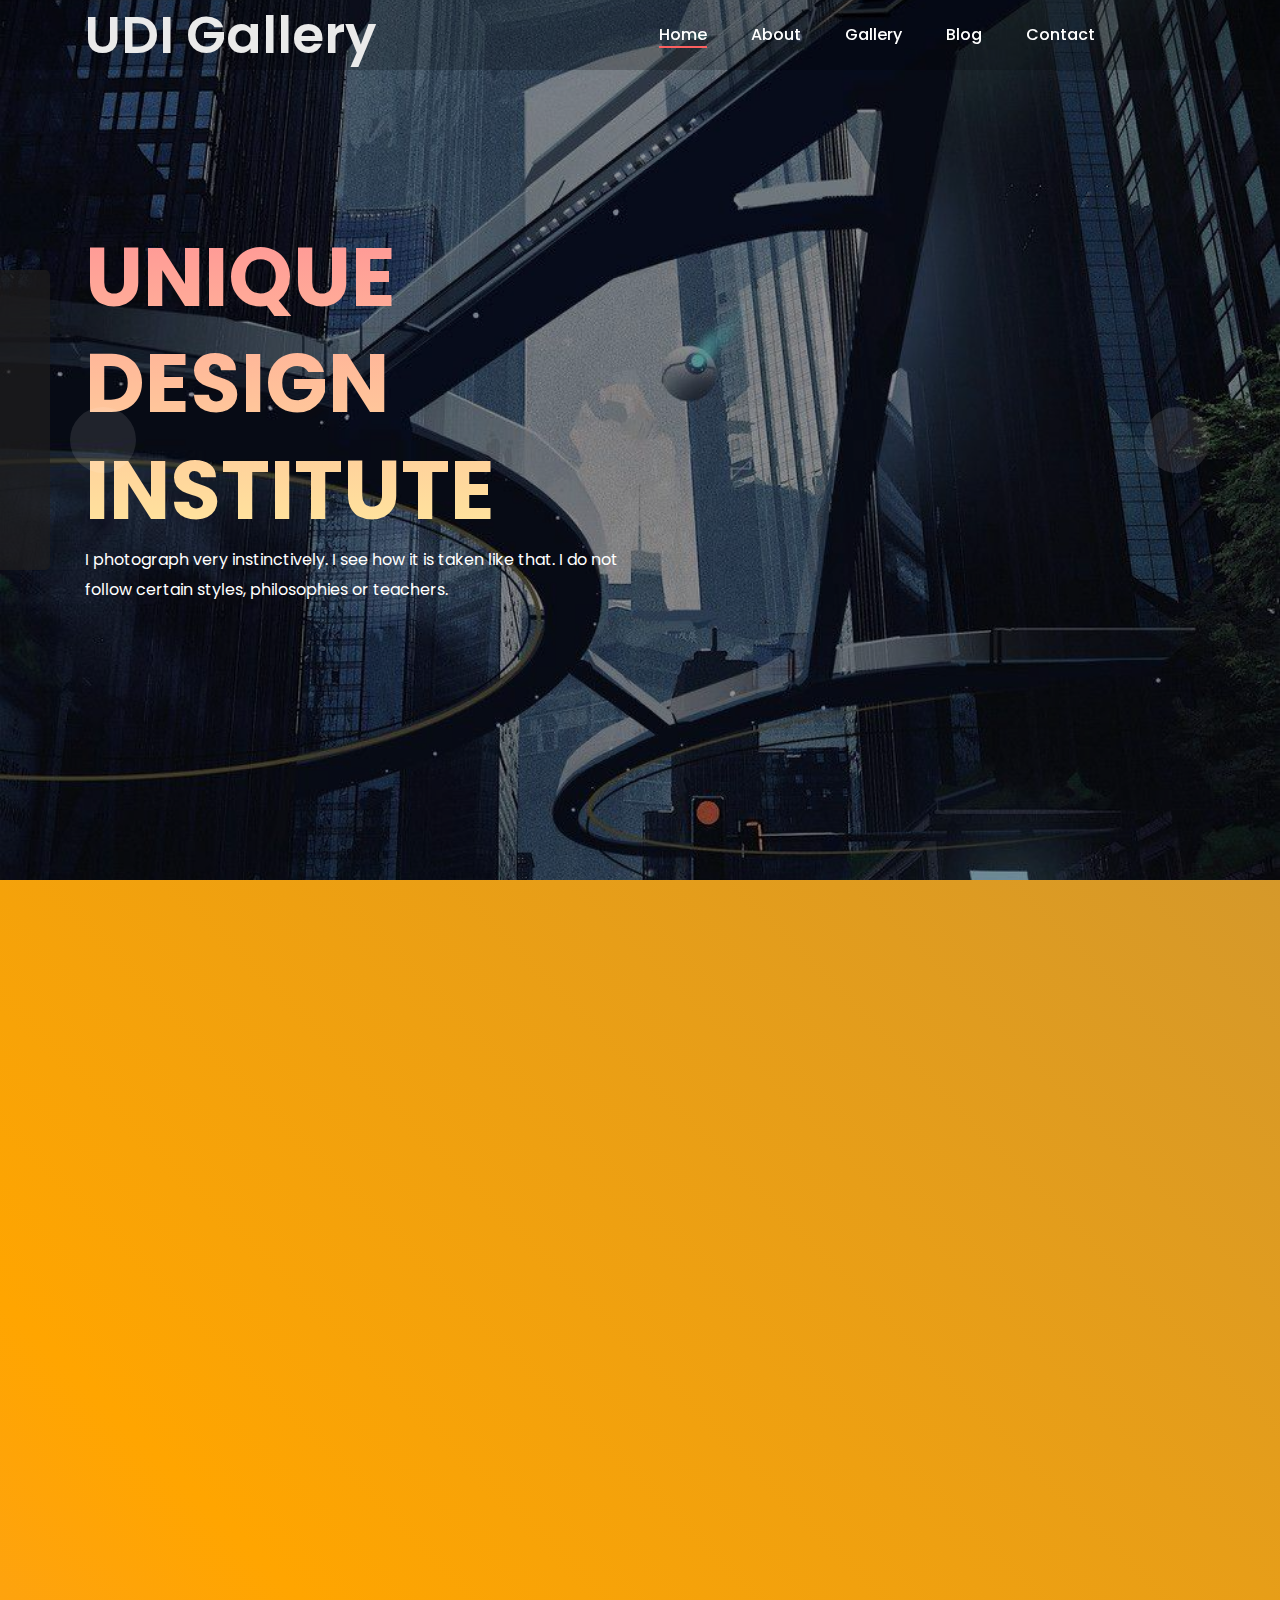
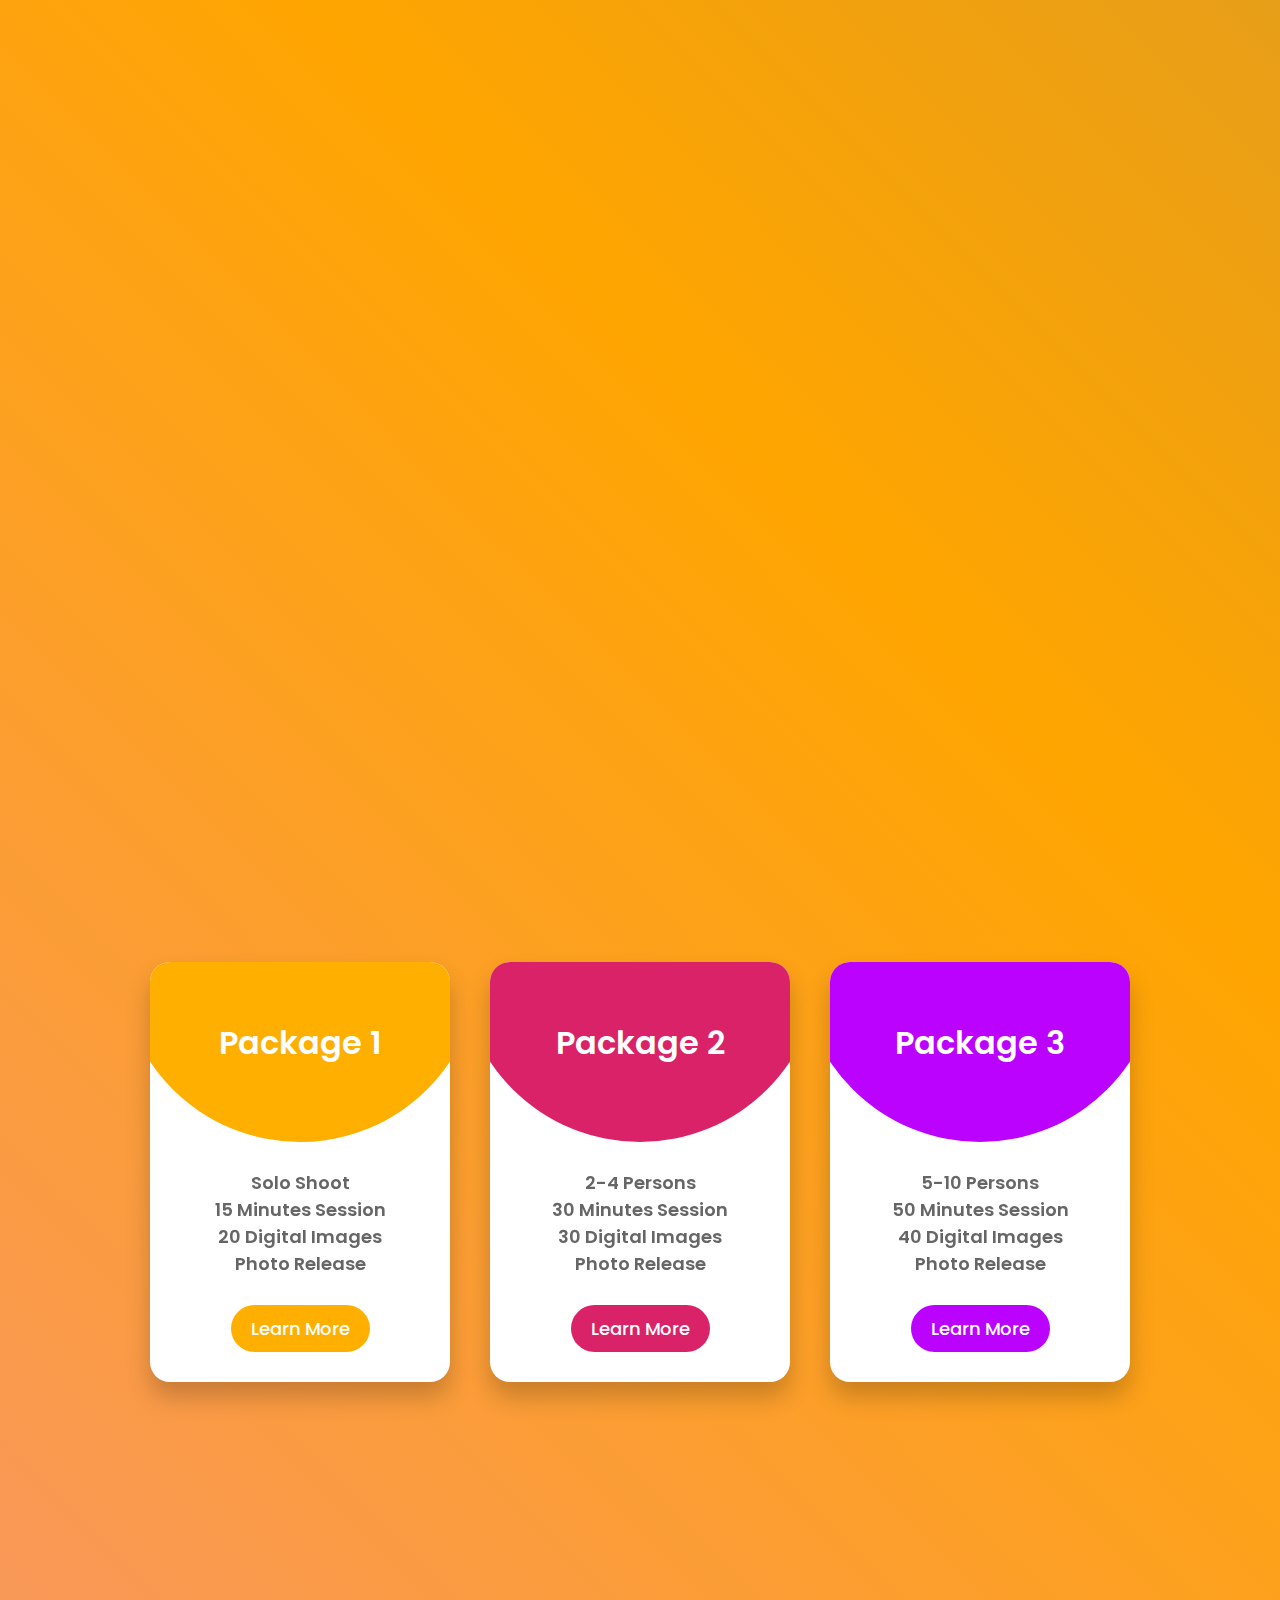
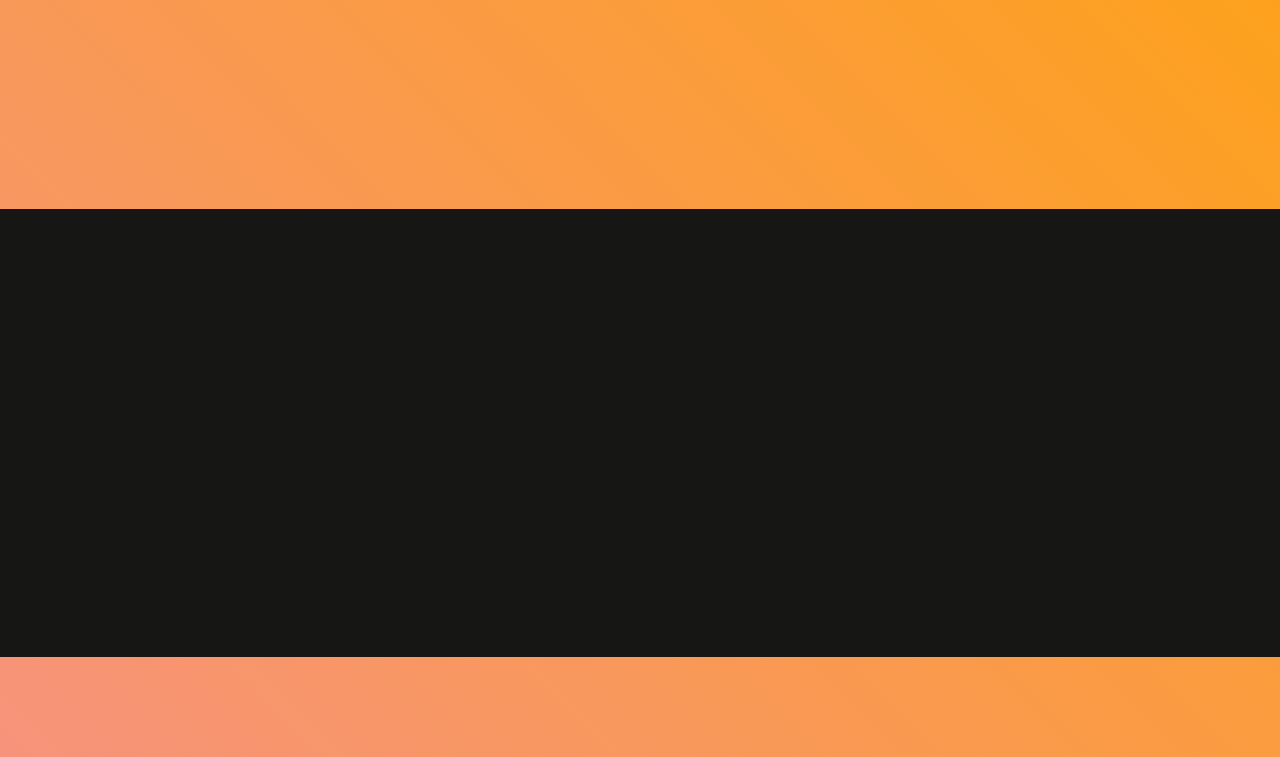
==== commit d63d809c: "rename" ====
--- a/index.html
+++ b/index.html
@@ -59,7 +59,7 @@
                     <nav class="classy-navbar justify-content-between" id="lxNav">
 
                         <a class="nav-brand" href="index.html" data-aos="fade-right" data-aos-duration="3000">
-                            <h1 class="home-logo">Lx Gallery</h1>
+                            <h1 class="home-logo">UDI Gallery</h1>
                         </a>
 
                         <div class="classy-navbar-toggler">
@@ -125,12 +125,12 @@
 
                         <div class="col-12 col-lg-8 col-xl-6">
                             <div class="welcome-text">
-                                <h2 data-animation="bounceInUp" data-delay="100ms">Hello <br>I'm Lx</h2>
+                                <h2 data-animation="bounceInUp" data-delay="100ms">UNIQUE DESIGN INSTITUTE</h2>
                                 <p data-animation="bounceInUp" data-delay="500ms">I photograph very instinctively. I
                                     see how it is taken like that. I do not follow certain styles, philosophies or
                                     teachers.</p>
                                 <div class="hero-btn-group" data-animation="bounceInUp" data-delay="900ms">
-                                    <a href="#" class="btn lx-btn mb-3 mb-sm-0 mr-4">Get a Quote</a>
+                                   
                                 </div>
                             </div>
                         </div>
@@ -145,7 +145,7 @@
 
                         <div class="col-12 col-lg-8 col-xl-6">
                             <div class="welcome-text">
-                                <h2 data-animation="bounceInUp" data-delay="100ms">Hello <br>I'm Lx</h2>
+                                <h2 data-animation="bounceInUp" data-delay="100ms">UNIQUE DESIGN INSTITUTE</h2>
                                 <p data-animation="bounceInUp" data-delay="500ms">I photograph very instinctively. It`s
                                     about
                                     finding something intresting in an ordinary place... I've found it has little to do
@@ -153,7 +153,7 @@
                                     the things you see and everything to do with the way you see them.
                                 </p>
                                 <div class="hero-btn-group" data-animation="bounceInUp" data-delay="900ms">
-                                    <a href="#" class="btn lx-btn mb-3 mb-sm-0 mr-4">Get a Quote</a>
+                                  
                                 </div>
                             </div>
                         </div>
@@ -437,7 +437,7 @@
             <div class="containerUp">
                 <div class="connect">
                     <div >
-                        <h2>Stay up to date on the latest from Lx Gallery</h2>
+                        <h2>Stay up to date on the latest from UDI Gallery</h2>
                     </div>
                     <div class="connect-form">
                         <form>
@@ -447,7 +447,7 @@
                     </div>
                 </div>
                 <div class="social-info">
-                    <h2>Follow LX GALLERY</h2>
+                    <h2>Follow UDI </h2>
                     <div class="icons">
 
                         <a href="https://www.linkedin.com/in/lx-rn-1310b0256/" target="_blank"><img
@@ -472,7 +472,7 @@
                     <div class="head" style="color: #636363;">Total Website Visit</div>
                     <div class="count" style="color: #636363;">00</div>
                 </div>
-                <p>Copyright © 2023 All rights reserved | Made with <span class="heart">❤</span> by <a
+                <p>Copyright © 2024 All rights reserved | Unique Design Institute <a
                         href="https://www.instagram.com/lx_0980" target="_blank"> Lx</a></p>
             </div>
         </div>
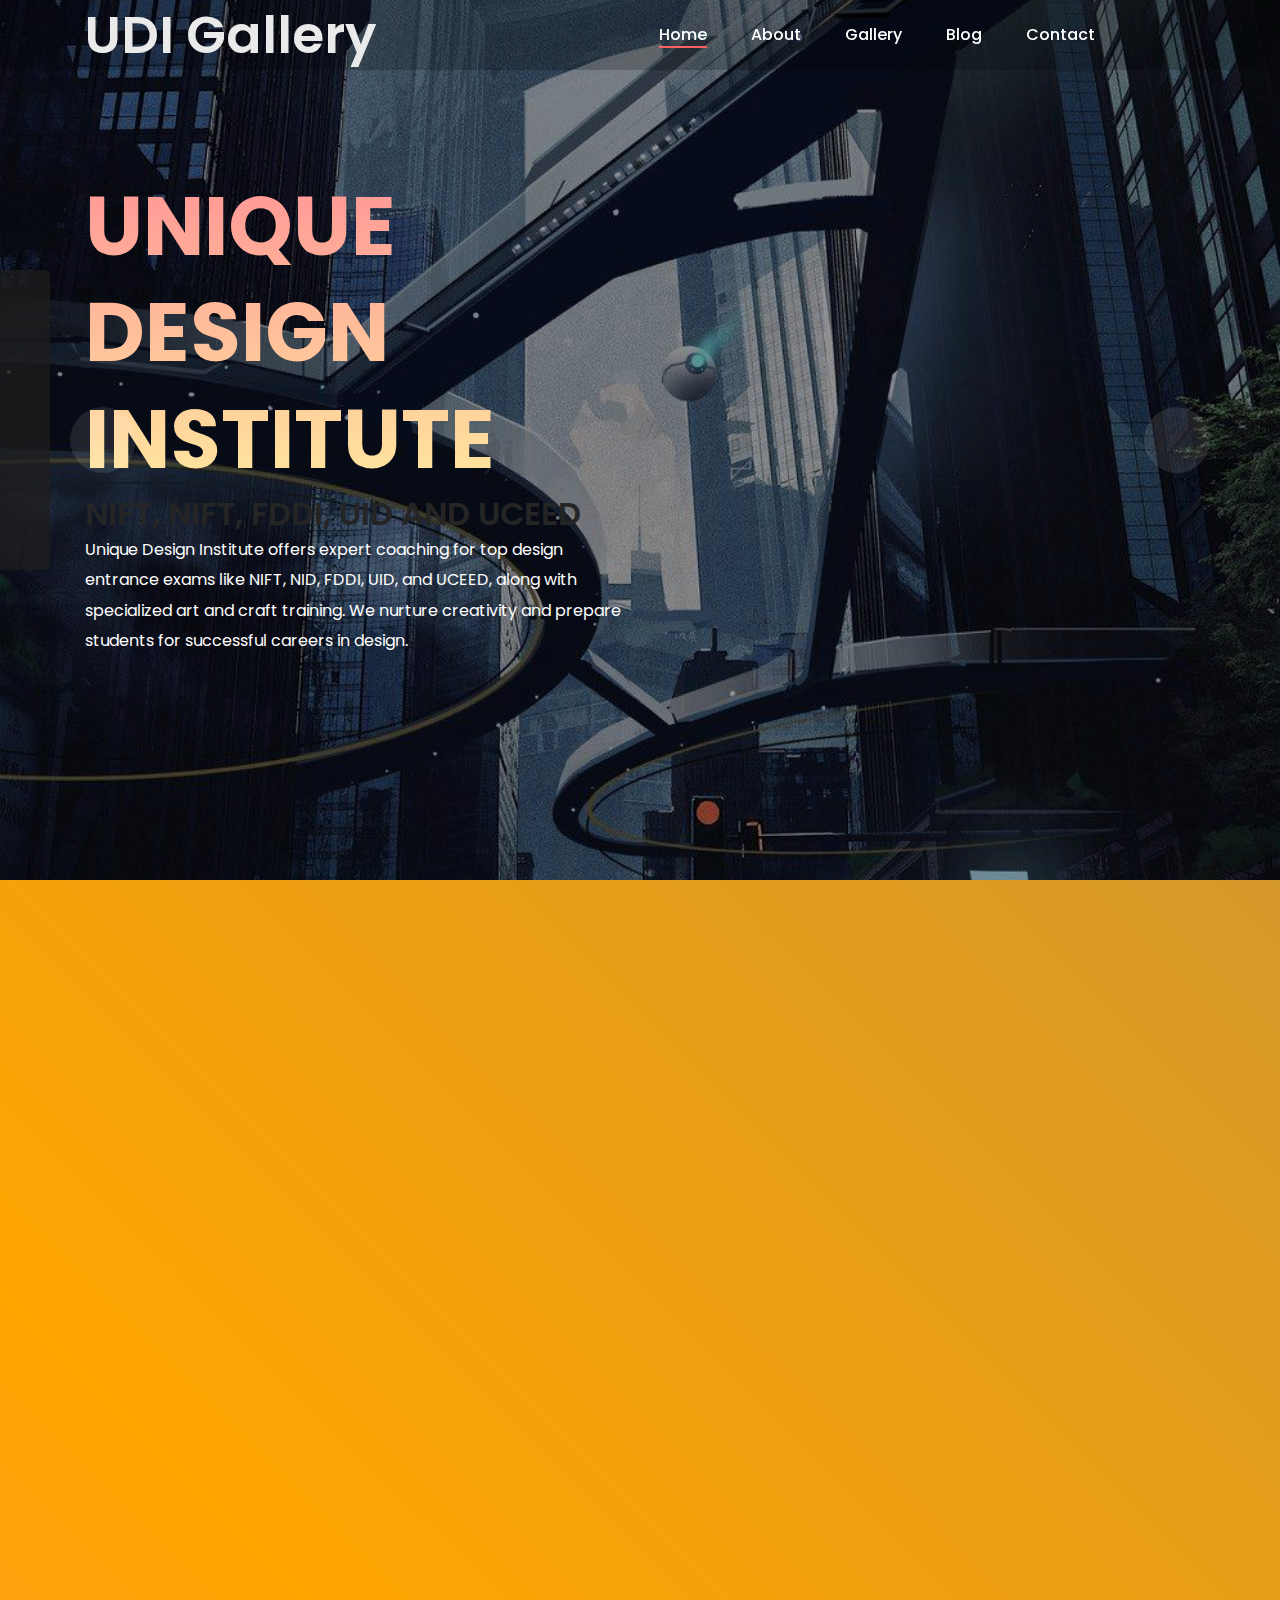
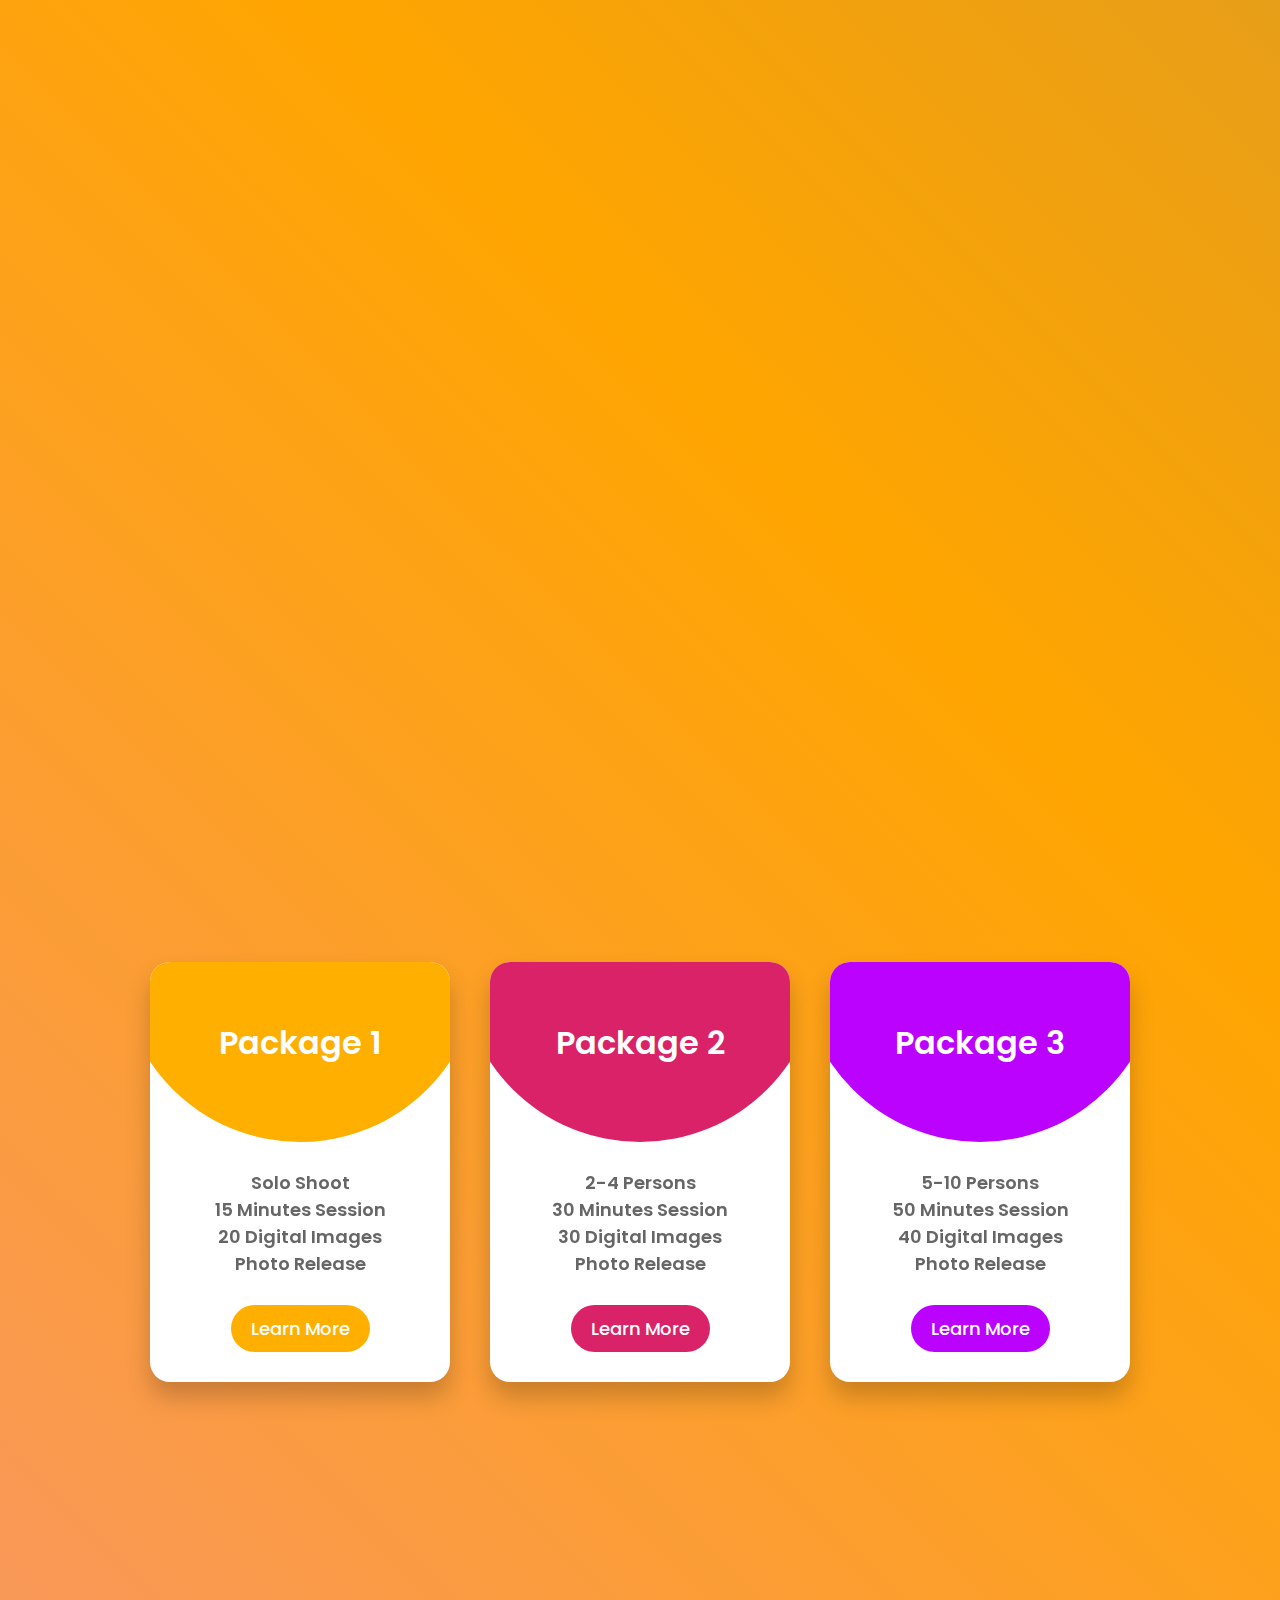
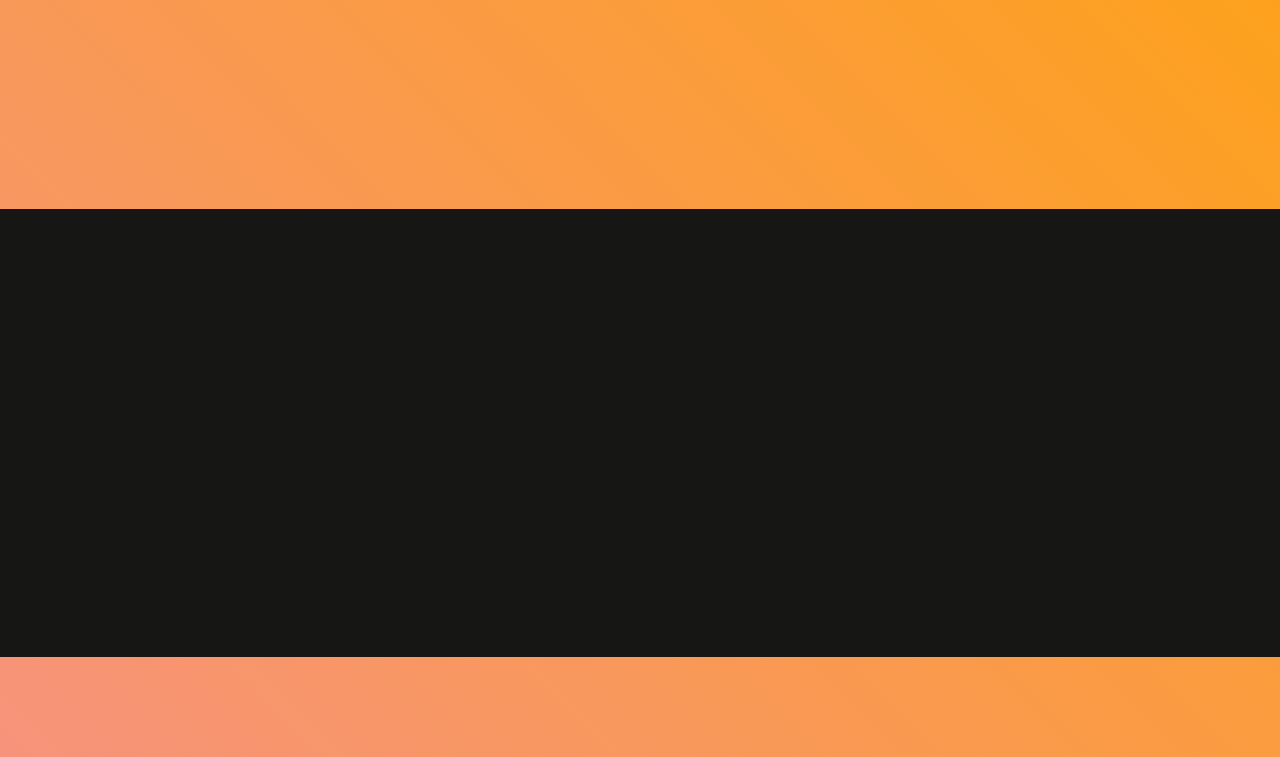
==== commit 0b1afaa0: "tag names" ====
--- a/index.html
+++ b/index.html
@@ -10,7 +10,7 @@
     <meta name="viewport" content="width=device-width, initial-scale=1, shrink-to-fit=no">
 
 
-    <title>Lx Gallery | Home</title>
+    <title>UDI Gallery | Home</title>
     <link rel="stylesheet" href="https://cdnjs.cloudflare.com/ajax/libs/font-awesome/6.0.0-beta2/css/all.min.css"
         integrity="sha512-YWzhKL2whUzgiheMoBFwW8CKV4qpHQAEuvilg9FAn5VJUDwKZZxkJNuGM4XkWuk94WCrrwslk8yWNGmY1EduTA=="
         crossorigin="anonymous" referrerpolicy="no-referrer" />
@@ -103,7 +103,7 @@
                 target="_blank"><span>Google+</span></a>
         </li>
         <li>
-            <a class="entypo-instagrem" href="https://www.instagram.com/lx_0980"
+            <a class="entypo-instagrem" href="https://www.instagram.com/udi_2024"
                 target="_blank"><span>Instagram</span></a>
         </li>
         <li>
@@ -126,9 +126,8 @@
                         <div class="col-12 col-lg-8 col-xl-6">
                             <div class="welcome-text">
                                 <h2 data-animation="bounceInUp" data-delay="100ms">UNIQUE DESIGN INSTITUTE</h2>
-                                <p data-animation="bounceInUp" data-delay="500ms">I photograph very instinctively. I
-                                    see how it is taken like that. I do not follow certain styles, philosophies or
-                                    teachers.</p>
+                                <h1 data-animation="bounceInUp" data-delay="100ms"> NIFT, NIFT, FDDI, UID AND UCEED</h1>
+                                <p data-animation="bounceInUp" data-delay="500ms">Unique Design Institute offers expert coaching for top design entrance exams like NIFT, NID, FDDI, UID, and UCEED, along with specialized art and craft training. We nurture creativity and prepare students for successful careers in design.</p>
                                 <div class="hero-btn-group" data-animation="bounceInUp" data-delay="900ms">
                                    
                                 </div>
@@ -359,7 +358,7 @@
             <div class="row">
                 <div class="col-12">
                     <div class="section-heading text-center">
-                        <a href="https://www.instagram.com/lx_0980/">
+                        <a href="https://www.instagram.com/udi_2024/">
                             <h2>Instagram</h2>
                         </a>
                     </div>
@@ -452,7 +451,7 @@
 
                         <a href="https://www.linkedin.com/in/lx-rn-1310b0256/" target="_blank"><img
                                 src="./img/footer-icons/pinpng.com-linkedin-png-533635.png"></a>
-                        <a href="https://www.instagram.com/lx_0980" target="_blank"><img
+                        <a href="https://www.instagram.com/udi_2024" target="_blank"><img
                                 src="./img/footer-icons/insta.jpg"></a>
                         <a href="https://in.pinterest.com/Lx0980/" target="_blank"><img
                                 src="./img/footer-icons/pinterest-new.png"></a>
@@ -473,7 +472,7 @@
                     <div class="count" style="color: #636363;">00</div>
                 </div>
                 <p>Copyright © 2024 All rights reserved | Unique Design Institute <a
-                        href="https://www.instagram.com/lx_0980" target="_blank"> Lx</a></p>
+                        href="https://www.instagram.com/udi_2024" target="_blank"> Lx</a></p>
             </div>
         </div>
         </div>
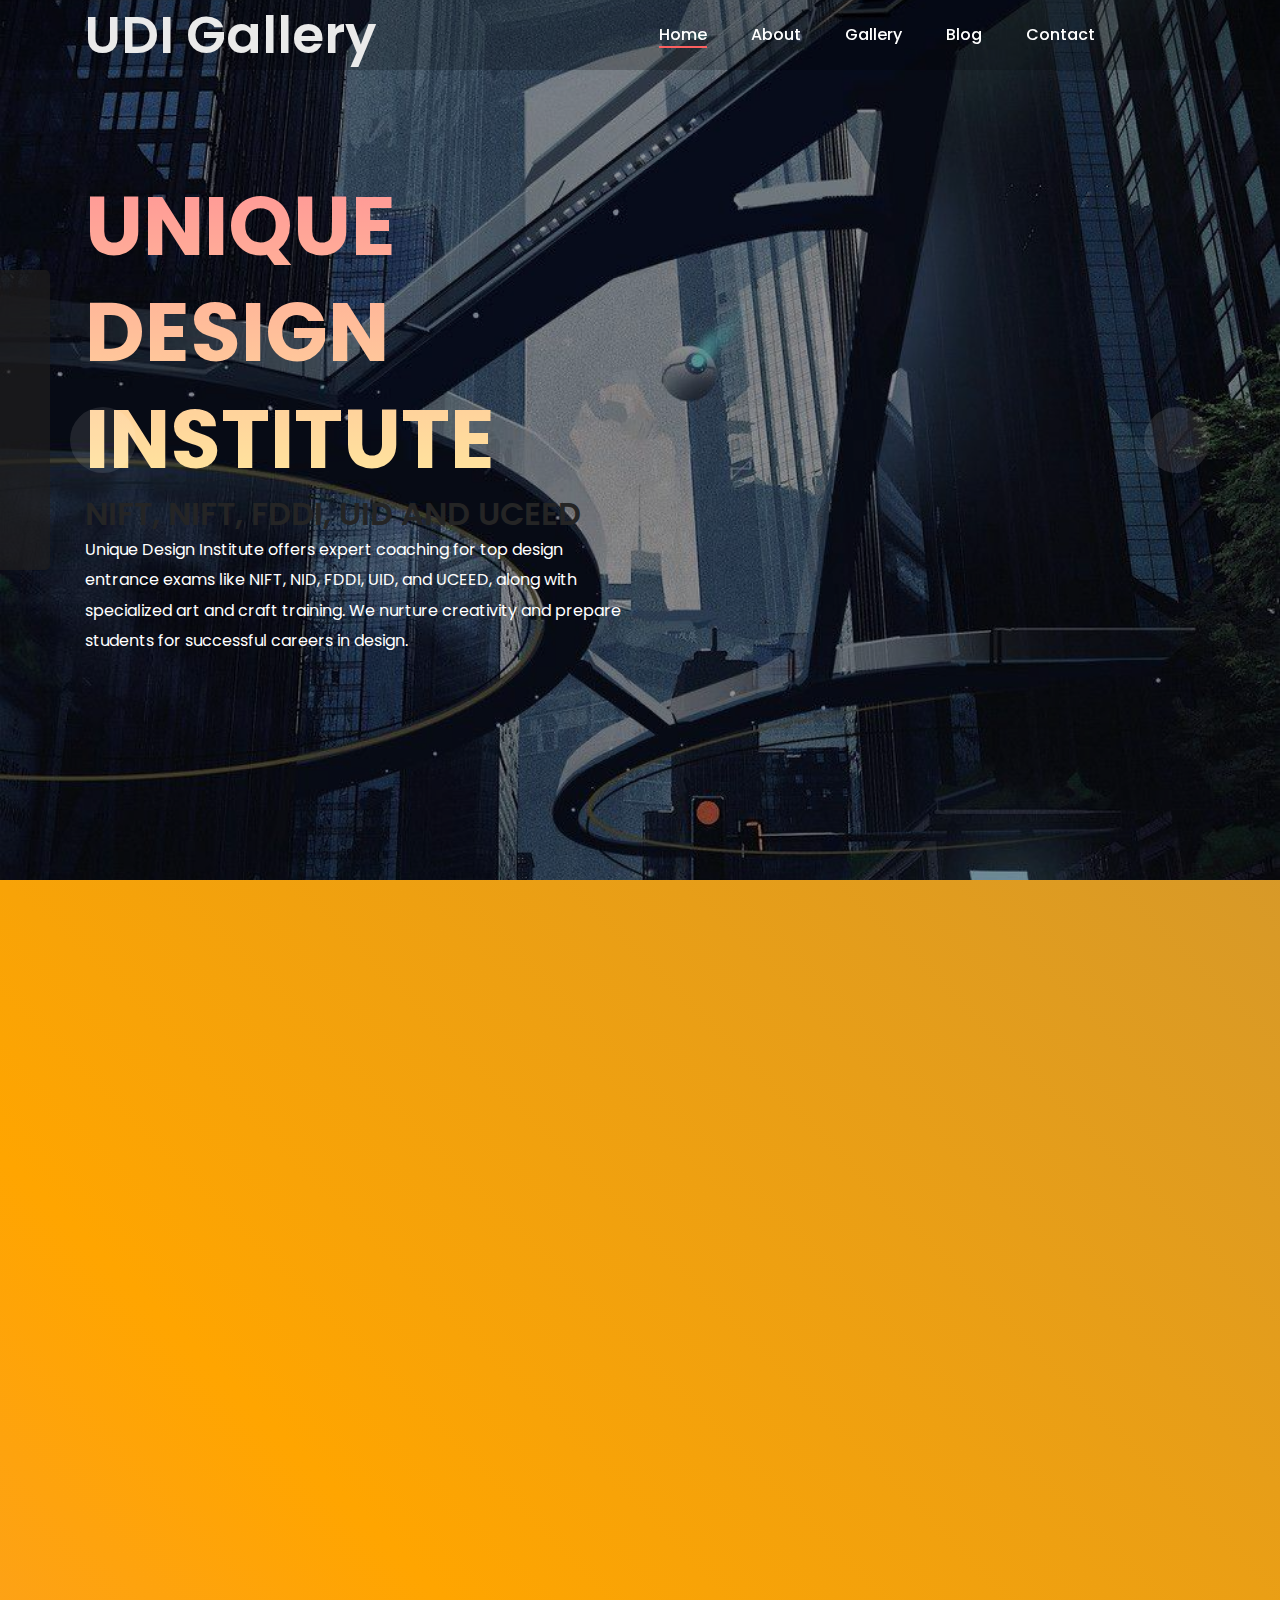
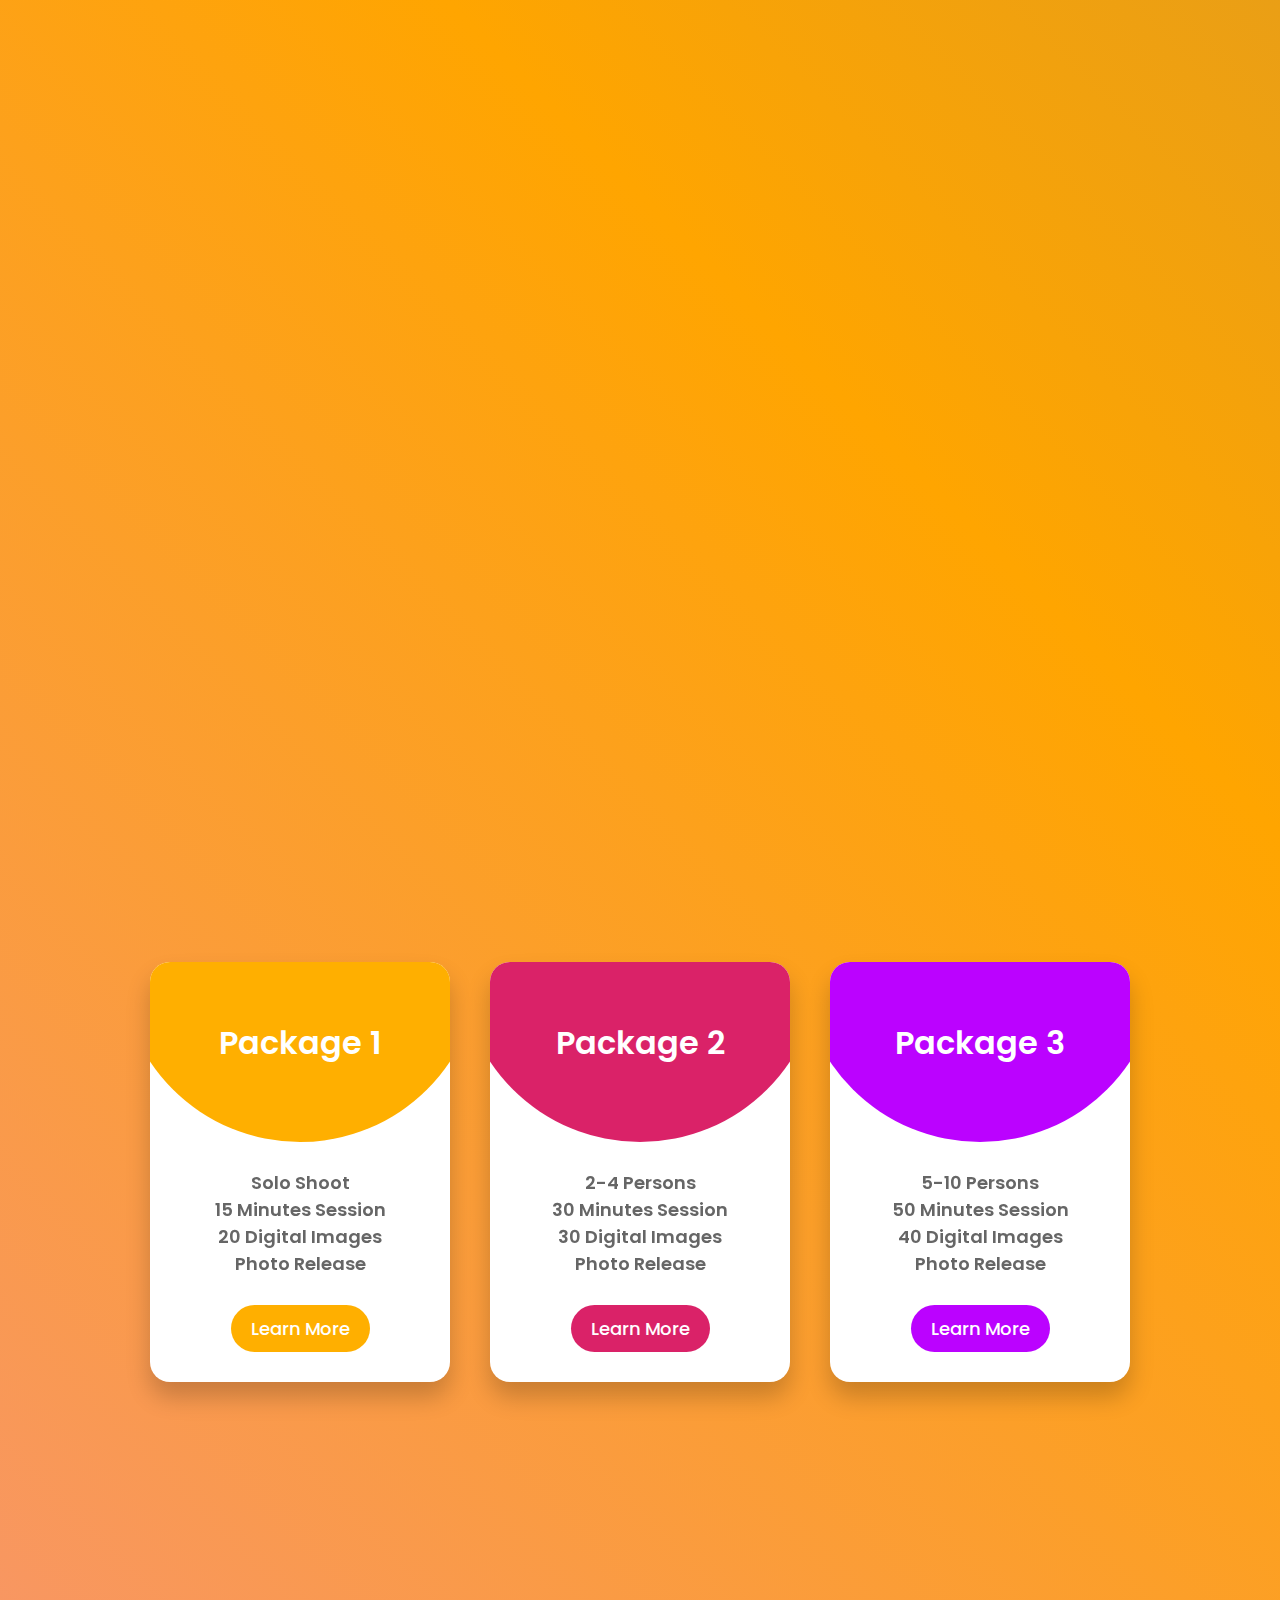
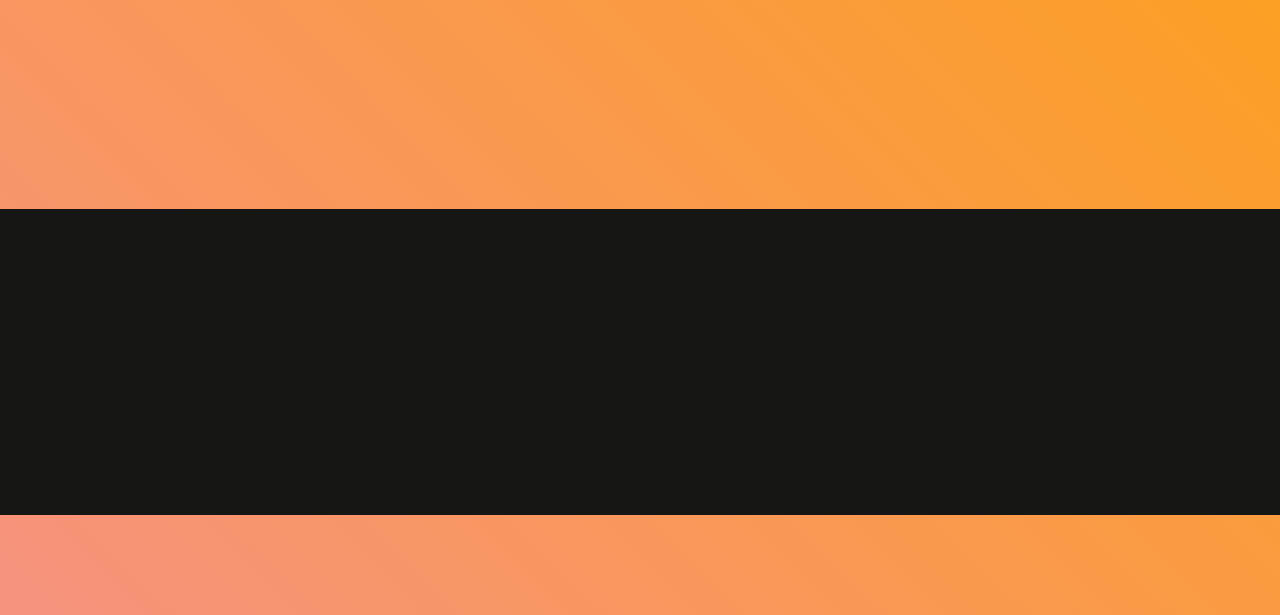
==== commit c25609ab: "Footer" ====
--- a/index.html
+++ b/index.html
@@ -436,13 +436,13 @@
             <div class="containerUp">
                 <div class="connect">
                     <div >
-                        <h2>Stay up to date on the latest from UDI Gallery</h2>
+                        <!-- <h2>Stay up to date on the latest from UDI Gallery</h2> -->
                     </div>
                     <div class="connect-form">
-                        <form>
+                        <!-- <form>
                             <input type="email" placeholder="Enter your email">
                             <button>Subscribe</button>
-                        </form>
+                        </form> -->
                     </div>
                 </div>
                 <div class="social-info">
@@ -469,10 +469,10 @@
             <div class="containerDown">
                 <div class="last">
                     <div class="head" style="color: #636363;">Total Website Visit</div>
-                    <div class="count" style="color: #636363;">00</div>
+                    <div class="count" style="color: #636363;">1k+</div>
                 </div>
                 <p>Copyright © 2024 All rights reserved | Unique Design Institute <a
-                        href="https://www.instagram.com/udi_2024" target="_blank"> Lx</a></p>
+                        href="https://www.instagram.com/udi_2024" target="_blank"> </a></p>
             </div>
         </div>
         </div>
